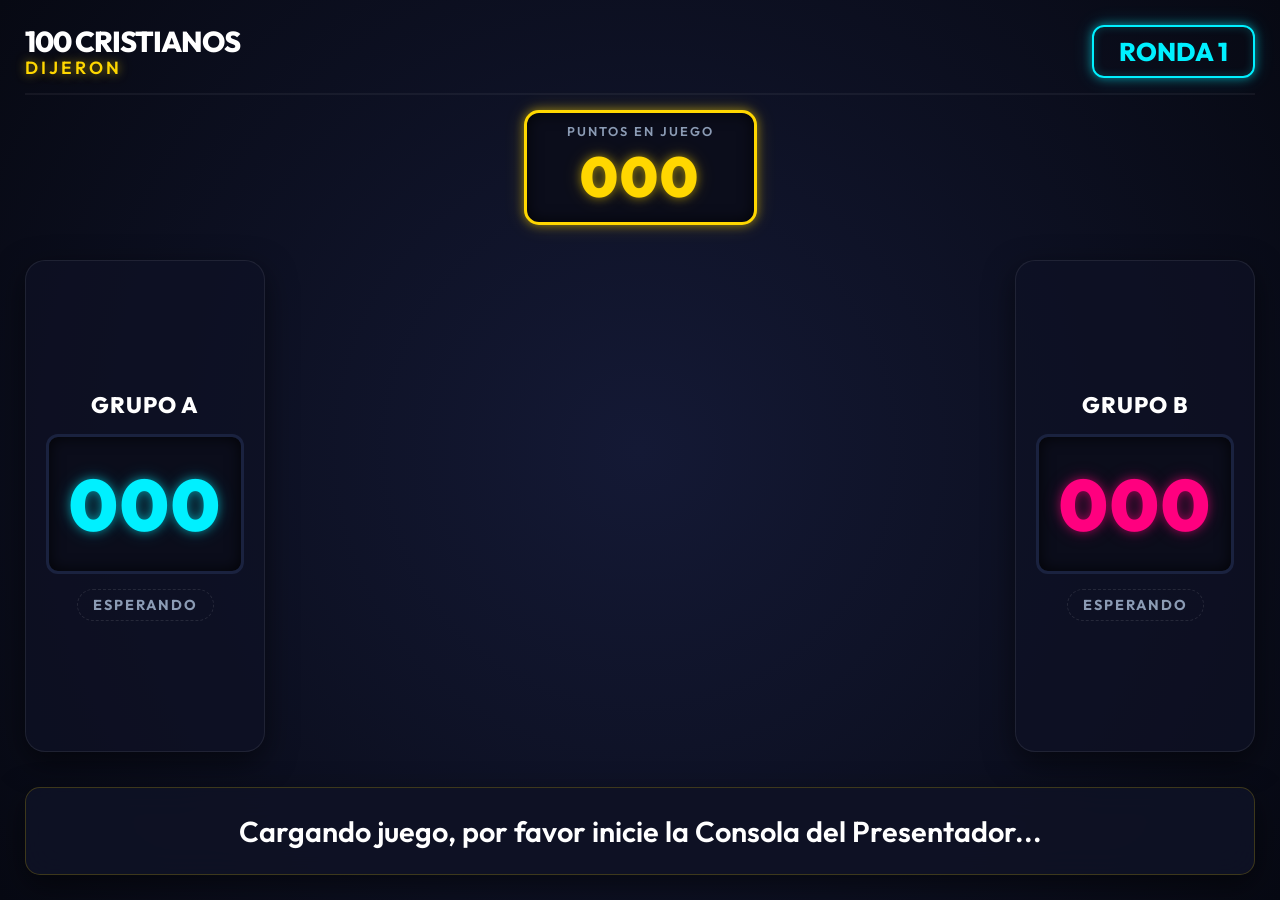
==== board.html @ ff637aef "Initial commit: Juego 100 Cristianos Dijeron con sincronizacion dual y audio Web Audio API" ====
<!DOCTYPE html>
<html lang="es">
<head>
  <meta charset="UTF-8">
  <meta name="viewport" content="width=device-width, initial-scale=1.0">
  <title>Tablero de Juego - 100 Cristianos Dijeron</title>
  <link rel="stylesheet" href="css/variables.css">
  <link rel="stylesheet" href="css/main.css">
  <link rel="stylesheet" href="css/board.css">
</head>
<body>
  <!-- Contenedor Principal del Juego -->
  <div class="board-layout">
    
    <!-- Encabezado / Logo e Información de Ronda -->
    <header class="board-header">
      <div class="logo-area">
        <span class="logo-main">100 Cristianos</span>
        <span class="logo-sub">Dijeron</span>
      </div>
      <div class="round-panel" id="round-indicator">RONDA 1</div>
    </header>

    <!-- Marcador Central Superior (Puntaje de la Ronda) -->
    <div class="score-center-container">
      <div class="score-box round-accumulated">
        <div class="score-label">PUNTOS EN JUEGO</div>
        <div class="score-val" id="accumulated-points">000</div>
      </div>
    </div>

    <!-- Área Principal de Juego (Equipos + Tablero) -->
    <main class="board-main">
      
      <!-- Marcador Equipo A -->
      <section class="team-panel team-a" id="team-a-panel">
        <h2 class="team-name" id="team-a-name">GRUPO A</h2>
        <div class="score-box team-score-box">
          <div class="score-val glowing-points" id="team-a-score">000</div>
        </div>
        <div class="team-indicator" id="team-a-indicator">ESPERANDO</div>
      </section>

      <!-- Tablero de Respuestas (Grid de 3D Cards) -->
      <section class="board-cards-grid" id="board-cards-container">
        <!-- Generado dinámicamente en board.js -->
      </section>

      <!-- Marcador Equipo B -->
      <section class="team-panel team-b" id="team-b-panel">
        <h2 class="team-name" id="team-b-name">GRUPO B</h2>
        <div class="score-box team-score-box">
          <div class="score-val glowing-points" id="team-b-score">000</div>
        </div>
        <div class="team-indicator" id="team-b-indicator">ESPERANDO</div>
      </section>

    </main>

    <!-- Pregunta Gigante en la Parte Inferior -->
    <footer class="board-footer">
      <div class="question-box glass-panel" id="question-text">
        Cargando juego, por favor inicie la Consola del Presentador...
      </div>
    </footer>

  </div>

  <!-- Overlay para los Strikes (Grandes 'X' Rojas) -->
  <div class="strikes-overlay" id="strikes-overlay">
    <div class="strikes-wrapper" id="strikes-wrapper">
      <!-- Ejemplo: <span class="strike-x">X</span> -->
    </div>
  </div>

  <!-- Pantalla Completa Especial para DINERO RÁPIDO (Fast Money) -->
  <div class="fast-money-overlay" id="fast-money-overlay">
    <div class="fast-money-header">
      <h2 class="logo-main" style="font-size: 3rem;">DINERO RÁPIDO</h2>
      <div class="timer-container" id="fast-money-timer">20</div>
    </div>
    
    <div class="fast-money-grid">
      <!-- Columna Jugador 1 -->
      <div class="fast-player-col" id="player-1-col">
        <h3>JUGADOR 1</h3>
        <div class="fast-rows-container" id="player-1-rows">
          <!-- Filas generadas dinámicamente -->
        </div>
        <div class="fast-player-total">
          <span>PUNTOS J1:</span>
          <span class="fast-total-val" id="p1-total">0</span>
        </div>
      </div>
      
      <!-- Columna Jugador 2 -->
      <div class="fast-player-col" id="player-2-col">
        <h3>JUGADOR 2</h3>
        <div class="fast-rows-container" id="player-2-rows">
          <!-- Filas generadas dinámicamente -->
        </div>
        <div class="fast-player-total">
          <span>PUNTOS J2:</span>
          <span class="fast-total-val" id="p2-total">0</span>
        </div>
      </div>
    </div>

    <!-- Puntuación Global Acumulada Dinero Rápido -->
    <div class="fast-money-grand-total">
      <span>TOTAL ACUMULADO:</span>
      <span class="grand-total-val" id="fast-grand-total">0</span>
      <span>/ 200</span>
    </div>
  </div>

  <!-- Importamos la lógica -->
  <script src="js/audio.js"></script>
  <script src="js/board.js"></script>
</body>
</html>
---- css/variables.css ----
/* SISTEMA DE DISEÑO - VARIABLES DE CSS */
@import url('https://fonts.googleapis.com/css2?family=Montserrat:wght@400;600;800&family=Outfit:wght@300;400;600;800;900&display=swap');

:root {
  /* Paleta de Colores de Fondo */
  --bg-deep: #070913;
  --bg-surface: #0f1225;
  --bg-card: #171c35;
  --bg-glass: rgba(15, 18, 37, 0.7);
  --border-glass: rgba(255, 255, 255, 0.08);

  /* Acentos de Neón y Luces */
  --accent-gold: #ffd700;
  --accent-cyan: #00f0ff;
  --accent-magenta: #ff007f;
  --accent-red: #ff3344;
  --accent-green: #39ff14;
  --text-white: #ffffff;
  --text-muted: #8b9bb4;

  /* Sombras y Resplandores (Neon Glows) */
  --glow-cyan: 0 0 10px rgba(0, 240, 255, 0.5), 0 0 20px rgba(0, 240, 255, 0.2);
  --glow-gold: 0 0 10px rgba(255, 215, 0, 0.5), 0 0 20px rgba(255, 215, 0, 0.2);
  --glow-magenta: 0 0 10px rgba(255, 0, 127, 0.5), 0 0 20px rgba(255, 0, 127, 0.2);
  --glow-red: 0 0 10px rgba(255, 51, 68, 0.6), 0 0 25px rgba(255, 51, 68, 0.3);
  --glow-green: 0 0 10px rgba(57, 255, 20, 0.6), 0 0 20px rgba(57, 255, 20, 0.2);
  --shadow-card: 0 10px 30px rgba(0, 0, 0, 0.5);

  /* Fuentes del Sistema */
  --font-display: 'Outfit', sans-serif;
  --font-body: 'Montserrat', sans-serif;

  /* Transiciones Suaves */
  --transition-fast: 0.2s ease;
  --transition-medium: 0.4s cubic-bezier(0.175, 0.885, 0.32, 1.275);
  --transition-slow: 0.6s cubic-bezier(0.4, 0, 0.2, 1);
}

* {
  box-sizing: border-box;
  margin: 0;
  padding: 0;
}

body {
  background-color: var(--bg-deep);
  color: var(--text-white);
  font-family: var(--font-body);
  overflow-x: hidden;
  min-height: 100vh;
}
---- css/main.css ----
/* ESTILOS COMUNES Y COMPONENTES REUTILIZABLES */

body {
  background: radial-gradient(circle at center, #141935 0%, var(--bg-deep) 100%);
  background-attachment: fixed;
  display: flex;
  flex-direction: column;
}

/* Efecto Vidrio (Glassmorphism) */
.glass-panel {
  background: var(--bg-glass);
  backdrop-filter: blur(16px);
  -webkit-backdrop-filter: blur(16px);
  border: 1px solid var(--border-glass);
  border-radius: 20px;
  box-shadow: var(--shadow-card);
}

/* Botón Premium Brillante */
.btn-premium {
  font-family: var(--font-display);
  font-weight: 700;
  font-size: 1.1rem;
  letter-spacing: 1px;
  text-transform: uppercase;
  padding: 12px 30px;
  border-radius: 30px;
  border: none;
  cursor: pointer;
  color: #fff;
  transition: all var(--transition-fast);
  display: inline-flex;
  align-items: center;
  justify-content: center;
  gap: 10px;
  box-shadow: 0 4px 15px rgba(0,0,0,0.3);
  position: relative;
  overflow: hidden;
}

.btn-premium::after {
  content: '';
  position: absolute;
  top: 0;
  left: -50%;
  width: 200%;
  height: 100%;
  background: linear-gradient(to right, transparent, rgba(255,255,255,0.15), transparent);
  transform: skewX(-25deg);
  transition: 0.75s;
  pointer-events: none;
}

.btn-premium:hover::after {
  left: 120%;
}

.btn-cyan {
  background: linear-gradient(135deg, #00b4db, #00f0ff);
  border: 1px solid rgba(0, 240, 255, 0.4);
}
.btn-cyan:hover {
  box-shadow: var(--glow-cyan);
  transform: translateY(-2px);
}

.btn-magenta {
  background: linear-gradient(135deg, #d80073, var(--accent-magenta));
  border: 1px solid rgba(255, 0, 127, 0.4);
}
.btn-magenta:hover {
  box-shadow: var(--glow-magenta);
  transform: translateY(-2px);
}

.btn-gold {
  background: linear-gradient(135deg, #d4af37, var(--accent-gold));
  border: 1px solid rgba(255, 215, 0, 0.4);
  color: #000;
}
.btn-gold:hover {
  box-shadow: var(--glow-gold);
  transform: translateY(-2px);
}

.btn-red {
  background: linear-gradient(135deg, #d32f2f, var(--accent-red));
  border: 1px solid rgba(255, 51, 68, 0.4);
}
.btn-red:hover {
  box-shadow: var(--glow-red);
  transform: translateY(-2px);
}
---- css/board.css ----
/* ESTILOS ESPECÍFICOS PARA EL TABLERO DEL PÚBLICO (BOARD) */

.board-layout {
  display: flex;
  flex-direction: column;
  height: 100vh;
  padding: 25px;
  justify-content: space-between;
  max-width: 1600px;
  margin: 0 auto;
  width: 100%;
}

/* Encabezado */
.board-header {
  display: flex;
  justify-content: space-between;
  align-items: center;
  border-bottom: 2px solid rgba(255,255,255,0.05);
  padding-bottom: 15px;
}

.logo-area {
  display: flex;
  flex-direction: column;
  line-height: 1.1;
}

.logo-main {
  font-family: var(--font-display);
  font-weight: 800;
  font-size: 1.8rem;
  text-transform: uppercase;
  color: #fff;
  letter-spacing: -1px;
}

.logo-sub {
  font-family: var(--font-display);
  font-weight: 600;
  font-size: 1.1rem;
  text-transform: uppercase;
  color: var(--accent-gold);
  letter-spacing: 3px;
  text-shadow: var(--glow-gold);
}

.round-panel {
  font-family: var(--font-display);
  font-weight: 800;
  font-size: 1.6rem;
  color: var(--accent-cyan);
  border: 2px solid var(--accent-cyan);
  padding: 8px 25px;
  border-radius: 12px;
  box-shadow: inset 0 0 10px rgba(0, 240, 255, 0.2), var(--glow-cyan);
  text-transform: uppercase;
}

/* Marcador Acumulado de la Ronda */
.score-center-container {
  display: flex;
  justify-content: center;
  margin: 15px 0;
}

.score-box {
  background: #0b0d1b;
  border: 3px solid #1a223f;
  border-radius: 15px;
  text-align: center;
  box-shadow: inset 0 0 15px rgba(0,0,0,0.8);
  display: flex;
  flex-direction: column;
  justify-content: center;
}

.round-accumulated {
  padding: 10px 40px;
  border-color: var(--accent-gold);
  box-shadow: inset 0 0 15px rgba(0,0,0,0.8), var(--glow-gold);
}

.score-label {
  font-size: 0.8rem;
  font-family: var(--font-display);
  font-weight: 600;
  color: var(--text-muted);
  letter-spacing: 2px;
  margin-bottom: 2px;
}

.score-val {
  font-family: var(--font-display);
  font-weight: 900;
  font-size: 3.5rem;
  letter-spacing: 2px;
  color: var(--accent-gold);
  text-shadow: var(--glow-gold);
}

/* Área Principal */
.board-main {
  display: grid;
  grid-template-columns: 240px 1fr 240px;
  gap: 30px;
  align-items: center;
  flex-grow: 1;
  margin: 20px 0;
}

/* Paneles de Equipos */
.team-panel {
  display: flex;
  flex-direction: column;
  align-items: center;
  gap: 15px;
  background: var(--bg-glass);
  border: 1px solid var(--border-glass);
  border-radius: 20px;
  padding: 30px 20px;
  box-shadow: var(--shadow-card);
  transition: all var(--transition-medium);
  height: 100%;
  justify-content: center;
}

.team-panel.active {
  border-color: var(--accent-cyan);
  box-shadow: 0 0 25px rgba(0, 240, 255, 0.15);
}

.team-panel.team-b.active {
  border-color: var(--accent-magenta);
  box-shadow: 0 0 25px rgba(255, 0, 127, 0.15);
}

.team-name {
  font-family: var(--font-display);
  font-weight: 800;
  font-size: 1.4rem;
  text-align: center;
  text-transform: uppercase;
  color: #fff;
  letter-spacing: 1px;
}

.team-score-box {
  width: 100%;
  height: 140px;
  border-radius: 12px;
}

.glowing-points {
  font-size: 4.5rem;
}

.team-a .glowing-points {
  color: var(--accent-cyan);
  text-shadow: var(--glow-cyan);
}

.team-b .glowing-points {
  color: var(--accent-magenta);
  text-shadow: var(--glow-magenta);
}

.team-indicator {
  font-family: var(--font-display);
  font-weight: 700;
  font-size: 0.9rem;
  letter-spacing: 2px;
  color: var(--text-muted);
  text-transform: uppercase;
  padding: 6px 15px;
  border-radius: 20px;
  border: 1px dashed rgba(255,255,255,0.1);
  transition: all var(--transition-fast);
}

.team-panel.active .team-indicator {
  color: #fff;
  border-style: solid;
}

.team-panel.team-a.active .team-indicator {
  background: rgba(0, 240, 255, 0.2);
  border-color: var(--accent-cyan);
  box-shadow: var(--glow-cyan);
}

.team-panel.team-b.active .team-indicator {
  background: rgba(255, 0, 127, 0.2);
  border-color: var(--accent-magenta);
  box-shadow: var(--glow-magenta);
}

/* Grid del Tablero de Cartas */
.board-cards-grid {
  display: grid;
  grid-template-columns: 1fr 1fr;
  grid-template-rows: repeat(4, 1fr);
  gap: 20px;
  height: 100%;
}

/* Contenedor 3D de la Tarjeta */
.card-container {
  perspective: 1000px;
  cursor: pointer;
  height: 100%;
  min-height: 70px;
}

.card-inner {
  position: relative;
  width: 100%;
  height: 100%;
  text-align: center;
  transition: transform var(--transition-slow);
  transform-style: preserve-3d;
}

.card-container.revealed .card-inner {
  transform: rotateY(180deg);
}

/* Caras Frontal y Trasera de la Tarjeta */
.card-front, .card-back {
  position: absolute;
  width: 100%;
  height: 100%;
  backface-visibility: hidden;
  -webkit-backface-visibility: hidden;
  border-radius: 12px;
  display: flex;
  align-items: center;
  padding: 0 25px;
  box-shadow: 0 5px 15px rgba(0,0,0,0.3);
}

/* Cara Frontal (Oculta) */
.card-front {
  background: linear-gradient(135deg, #10142b 0%, #1c234b 100%);
  border: 2px solid #28336a;
  justify-content: center;
}

.card-front::after {
  content: '';
  position: absolute;
  top: 5%;
  left: 3%;
  width: 94%;
  height: 90%;
  border: 1px dashed rgba(255, 255, 255, 0.05);
  border-radius: 8px;
  pointer-events: none;
}

.card-index {
  font-family: var(--font-display);
  font-weight: 800;
  font-size: 2.2rem;
  color: var(--accent-cyan);
  width: 50px;
  height: 50px;
  border-radius: 50%;
  background: rgba(0, 240, 255, 0.1);
  border: 2px solid var(--accent-cyan);
  display: flex;
  align-items: center;
  justify-content: center;
  box-shadow: var(--glow-cyan);
  text-shadow: var(--glow-cyan);
}

/* Cara Trasera (Revelada) */
.card-back {
  background: linear-gradient(135deg, #192244 0%, #0a0d1d 100%);
  border: 2px solid var(--accent-gold);
  transform: rotateY(180deg);
  justify-content: space-between;
}

.card-text {
  font-family: var(--font-display);
  font-weight: 600;
  font-size: 1.4rem;
  text-transform: uppercase;
  color: #fff;
  text-align: left;
  white-space: nowrap;
  overflow: hidden;
  text-overflow: ellipsis;
  padding-right: 15px;
}

.card-points {
  font-family: var(--font-display);
  font-weight: 800;
  font-size: 1.8rem;
  color: #000;
  background: var(--accent-gold);
  width: 55px;
  height: 55px;
  border-radius: 8px;
  display: flex;
  align-items: center;
  justify-content: center;
  box-shadow: var(--glow-gold);
}

/* Pregunta Gigante Inferior */
.board-footer {
  margin-top: 15px;
}

.question-box {
  padding: 25px;
  font-family: var(--font-display);
  font-weight: 600;
  font-size: 1.8rem;
  text-align: center;
  border-radius: 15px;
  border-color: rgba(255, 215, 0, 0.2);
  color: #fff;
  background: rgba(15, 18, 37, 0.9);
}

/* OVERLAY DE STRIKES (GRANDES 'X' ROJAS) */
.strikes-overlay {
  position: fixed;
  top: 0;
  left: 0;
  width: 100vw;
  height: 100vh;
  background: rgba(11, 4, 4, 0.95);
  display: flex;
  align-items: center;
  justify-content: center;
  z-index: 100;
  opacity: 0;
  pointer-events: none;
  transition: opacity 0.15s ease;
}

.strikes-overlay.active {
  opacity: 1;
  pointer-events: auto;
  animation: screen-shake 0.5s ease-in-out;
}

.strikes-wrapper {
  display: flex;
  gap: 40px;
  align-items: center;
  justify-content: center;
}

.strike-x {
  font-family: var(--font-display);
  font-weight: 900;
  font-size: 18rem;
  color: var(--accent-red);
  text-shadow: 0 0 30px #ff3344, 0 0 60px #ff3344;
  transform: scale(0.5);
  opacity: 0;
  transition: all 0.3s cubic-bezier(0.175, 0.885, 0.32, 1.5);
}

.strikes-overlay.active .strike-x {
  transform: scale(1);
  opacity: 1;
}

/* OVERLAY DINERO RÁPIDO */
.fast-money-overlay {
  position: fixed;
  top: 0;
  left: 0;
  width: 100vw;
  height: 100vh;
  background: radial-gradient(circle at center, #17163c 0%, #05050f 100%);
  z-index: 90;
  display: none; /* Se activa dinámicamente */
  flex-direction: column;
  padding: 40px;
  justify-content: space-between;
}

.fast-money-overlay.active {
  display: flex;
}

.fast-money-header {
  display: flex;
  justify-content: space-between;
  align-items: center;
  border-bottom: 2px solid rgba(255,255,255,0.08);
  padding-bottom: 20px;
}

.timer-container {
  font-family: var(--font-display);
  font-weight: 900;
  font-size: 3.5rem;
  color: var(--accent-red);
  border: 3px solid var(--accent-red);
  width: 90px;
  height: 90px;
  display: flex;
  align-items: center;
  justify-content: center;
  border-radius: 50%;
  box-shadow: var(--glow-red);
  background: rgba(255, 51, 68, 0.1);
  animation: blink-timer 1s infinite alternate;
}

.fast-money-grid {
  display: grid;
  grid-template-columns: 1fr 1fr;
  gap: 50px;
  flex-grow: 1;
  margin: 30px 0;
}

.fast-player-col {
  background: rgba(255,255,255,0.01);
  border: 1px solid rgba(255,255,255,0.05);
  border-radius: 20px;
  padding: 25px;
  display: flex;
  flex-direction: column;
  justify-content: space-between;
}

.fast-player-col h3 {
  font-family: var(--font-display);
  font-weight: 800;
  font-size: 1.6rem;
  text-align: center;
  color: var(--accent-cyan);
  margin-bottom: 20px;
  letter-spacing: 2px;
}

.fast-rows-container {
  display: flex;
  flex-direction: column;
  gap: 12px;
}

.fast-row {
  display: grid;
  grid-template-columns: 1fr 80px;
  gap: 15px;
  height: 55px;
}

.fast-ans-box, .fast-pts-box {
  background: #0c0e1e;
  border: 2px solid #1f274a;
  border-radius: 8px;
  display: flex;
  align-items: center;
  padding: 0 15px;
  font-family: var(--font-display);
  text-transform: uppercase;
}

.fast-ans-box {
  font-weight: 600;
  font-size: 1.1rem;
  color: #fff;
}

.fast-pts-box {
  justify-content: center;
  font-weight: 800;
  font-size: 1.4rem;
  color: var(--accent-gold);
  border-color: rgba(255, 215, 0, 0.15);
}

.fast-pts-box.revealed {
  background: var(--accent-gold);
  color: #000;
  border-color: var(--accent-gold);
  box-shadow: var(--glow-gold);
}

.fast-player-total {
  display: flex;
  justify-content: space-between;
  align-items: center;
  border-top: 1px dashed rgba(255,255,255,0.1);
  padding-top: 15px;
  font-family: var(--font-display);
  font-weight: 700;
  font-size: 1.2rem;
  color: var(--text-muted);
}

.fast-total-val {
  font-size: 2rem;
  color: var(--accent-cyan);
  text-shadow: var(--glow-cyan);
}

.fast-money-grand-total {
  background: rgba(0,0,0,0.4);
  border: 3px double var(--accent-gold);
  border-radius: 15px;
  padding: 20px;
  display: flex;
  justify-content: center;
  align-items: center;
  gap: 20px;
  font-family: var(--font-display);
  font-weight: 800;
  font-size: 1.8rem;
  letter-spacing: 1px;
}

.grand-total-val {
  font-size: 3rem;
  color: var(--accent-green);
  text-shadow: var(--glow-green);
  animation: pulse-green 1.5s infinite alternate;
}

/* ANIMACIONES */
@keyframes screen-shake {
  0%, 100% { transform: translate(0, 0); }
  10% { transform: translate(-10px, -5px) rotate(-1deg); }
  30% { transform: translate(12px, 8px) rotate(1deg); }
  50% { transform: translate(-10px, 10px) rotate(-1deg); }
  70% { transform: translate(8px, -8px) rotate(1deg); }
  90% { transform: translate(-5px, 5px) rotate(0deg); }
}

@keyframes blink-timer {
  0% { border-color: var(--accent-red); box-shadow: var(--glow-red); }
  100% { border-color: rgba(255, 51, 68, 0.3); box-shadow: none; }
}

@keyframes pulse-green {
  0% { transform: scale(1); text-shadow: 0 0 10px var(--accent-green); }
  100% { transform: scale(1.05); text-shadow: 0 0 25px var(--accent-green), 0 0 50px var(--accent-green); }
}
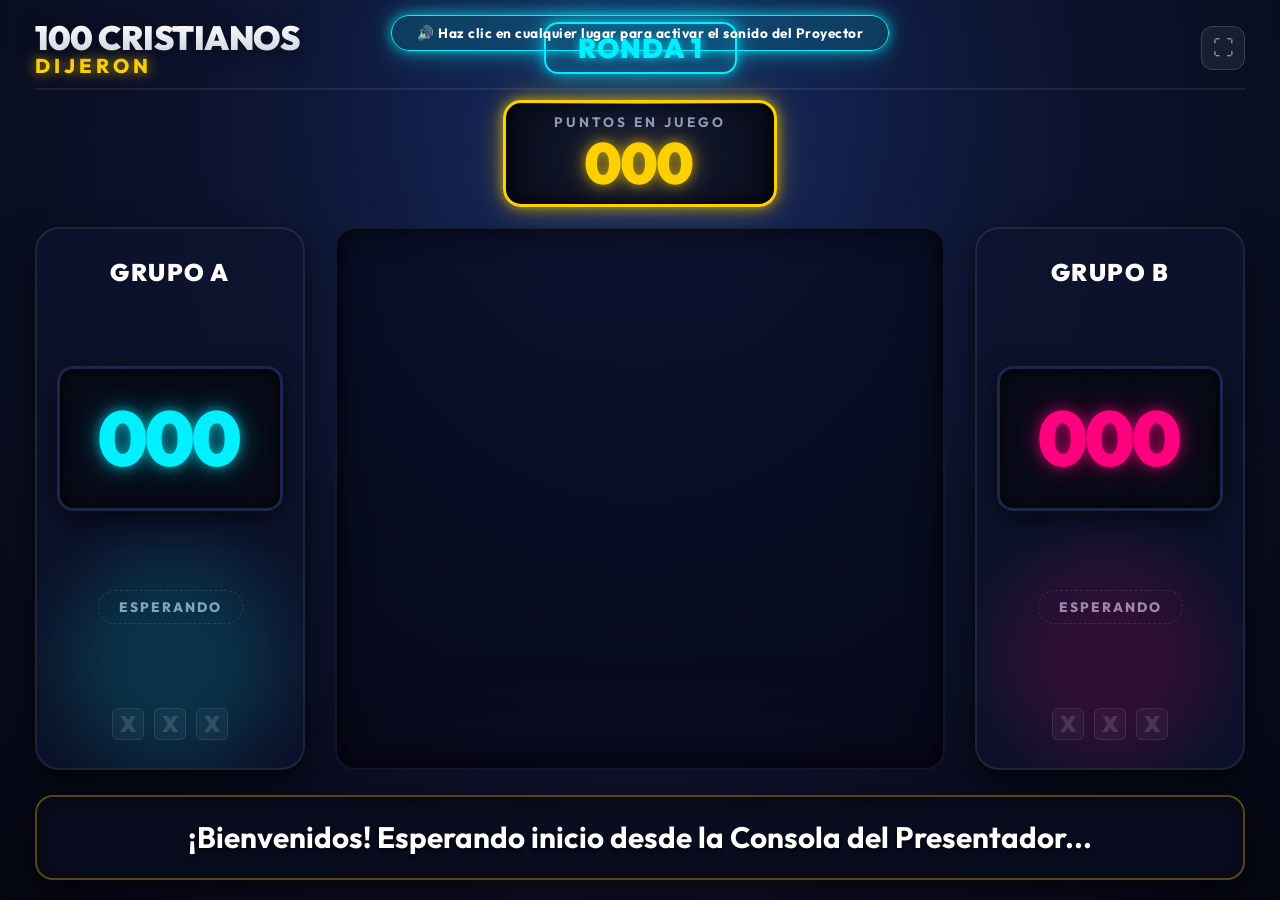
==== commit f739178c: "feat: optimizaciones visuales de estudio TV, atajos de teclado, confeti y mejoras de audio" ====
--- a/board.html
+++ b/board.html
@@ -3,12 +3,20 @@
 <head>
   <meta charset="UTF-8">
   <meta name="viewport" content="width=device-width, initial-scale=1.0">
-  <title>Tablero de Juego - 100 Cristianos Dijeron</title>
+  <title>Tablero de Proyección - 100 Cristianos Dijeron 🎙️</title>
   <link rel="stylesheet" href="css/variables.css">
   <link rel="stylesheet" href="css/main.css">
   <link rel="stylesheet" href="css/board.css">
 </head>
 <body>
+  <!-- Canvas para Confeti de Celebración -->
+  <canvas id="confetti-canvas"></canvas>
+
+  <!-- Banner Flotante de Desbloqueo de Audio (si aún no se ha interactuado) -->
+  <div class="audio-banner" id="audio-unlock-banner" onclick="unlockAudio()">
+    <span>🔊 Haz clic en cualquier lugar para activar el sonido del Proyector</span>
+  </div>
+
   <!-- Contenedor Principal del Juego -->
   <div class="board-layout">
     
@@ -18,7 +26,14 @@
         <span class="logo-main">100 Cristianos</span>
         <span class="logo-sub">Dijeron</span>
       </div>
-      <div class="round-panel" id="round-indicator">RONDA 1</div>
+
+      <div class="header-center-info">
+        <div class="round-panel" id="round-indicator">RONDA 1</div>
+      </div>
+
+      <div class="header-actions">
+        <button class="btn-icon-fullscreen" onclick="toggleFullScreen()" title="Pantalla Completa (F11)">⛶</button>
+      </div>
     </header>
 
     <!-- Marcador Central Superior (Puntaje de la Ronda) -->
@@ -32,27 +47,43 @@
     <!-- Área Principal de Juego (Equipos + Tablero) -->
     <main class="board-main">
       
-      <!-- Marcador Equipo A -->
+      <!-- Marcador y Podio Equipo A -->
       <section class="team-panel team-a" id="team-a-panel">
+        <div class="podium-glow"></div>
         <h2 class="team-name" id="team-a-name">GRUPO A</h2>
         <div class="score-box team-score-box">
           <div class="score-val glowing-points" id="team-a-score">000</div>
         </div>
         <div class="team-indicator" id="team-a-indicator">ESPERANDO</div>
+        
+        <!-- Indicadores de Strikes en Podio -->
+        <div class="podium-strikes" id="team-a-strikes">
+          <span class="podium-x" id="team-a-x1">X</span>
+          <span class="podium-x" id="team-a-x2">X</span>
+          <span class="podium-x" id="team-a-x3">X</span>
+        </div>
       </section>
 
-      <!-- Tablero de Respuestas (Grid de 3D Cards) -->
+      <!-- Tablero Central de Respuestas (Persianas 3D) -->
       <section class="board-cards-grid" id="board-cards-container">
         <!-- Generado dinámicamente en board.js -->
       </section>
 
-      <!-- Marcador Equipo B -->
+      <!-- Marcador y Podio Equipo B -->
       <section class="team-panel team-b" id="team-b-panel">
+        <div class="podium-glow"></div>
         <h2 class="team-name" id="team-b-name">GRUPO B</h2>
         <div class="score-box team-score-box">
           <div class="score-val glowing-points" id="team-b-score">000</div>
         </div>
         <div class="team-indicator" id="team-b-indicator">ESPERANDO</div>
+
+        <!-- Indicadores de Strikes en Podio -->
+        <div class="podium-strikes" id="team-b-strikes">
+          <span class="podium-x" id="team-b-x1">X</span>
+          <span class="podium-x" id="team-b-x2">X</span>
+          <span class="podium-x" id="team-b-x3">X</span>
+        </div>
       </section>
 
     </main>
@@ -60,61 +91,86 @@
     <!-- Pregunta Gigante en la Parte Inferior -->
     <footer class="board-footer">
       <div class="question-box glass-panel" id="question-text">
-        Cargando juego, por favor inicie la Consola del Presentador...
+        ¡Bienvenidos! Esperando inicio desde la Consola del Presentador...
       </div>
     </footer>
 
   </div>
 
-  <!-- Overlay para los Strikes (Grandes 'X' Rojas) -->
+  <!-- Overlay para los Strikes (Grandes 'X' Rojas Impactantes) -->
   <div class="strikes-overlay" id="strikes-overlay">
+    <div class="strike-flash"></div>
     <div class="strikes-wrapper" id="strikes-wrapper">
-      <!-- Ejemplo: <span class="strike-x">X</span> -->
+      <!-- Generado dinámicamente con animación elástica -->
     </div>
   </div>
 
   <!-- Pantalla Completa Especial para DINERO RÁPIDO (Fast Money) -->
   <div class="fast-money-overlay" id="fast-money-overlay">
     <div class="fast-money-header">
-      <h2 class="logo-main" style="font-size: 3rem;">DINERO RÁPIDO</h2>
-      <div class="timer-container" id="fast-money-timer">20</div>
+      <div class="fast-logo-badge">
+        <span class="logo-main" style="font-size: 2.4rem;">DINERO RÁPIDO</span>
+        <span class="fast-sub-title">RONDA FINAL DECISIVA</span>
+      </div>
+
+      <!-- Cronómetro con Indicador Circular -->
+      <div class="timer-display-wrapper">
+        <div class="timer-container" id="fast-money-timer">20</div>
+      </div>
     </div>
     
     <div class="fast-money-grid">
       <!-- Columna Jugador 1 -->
-      <div class="fast-player-col" id="player-1-col">
-        <h3>JUGADOR 1</h3>
+      <div class="fast-player-col player-1-theme" id="player-1-col">
+        <div class="player-col-header">
+          <span class="player-badge">PRIMER TURNO</span>
+          <h3>JUGADOR 1</h3>
+        </div>
         <div class="fast-rows-container" id="player-1-rows">
           <!-- Filas generadas dinámicamente -->
         </div>
         <div class="fast-player-total">
-          <span>PUNTOS J1:</span>
+          <span>TOTAL JUGADOR 1:</span>
           <span class="fast-total-val" id="p1-total">0</span>
         </div>
       </div>
       
       <!-- Columna Jugador 2 -->
-      <div class="fast-player-col" id="player-2-col">
-        <h3>JUGADOR 2</h3>
+      <div class="fast-player-col player-2-theme" id="player-2-col">
+        <div class="player-col-header">
+          <span class="player-badge">SEGUNDO TURNO</span>
+          <h3>JUGADOR 2</h3>
+        </div>
         <div class="fast-rows-container" id="player-2-rows">
           <!-- Filas generadas dinámicamente -->
         </div>
         <div class="fast-player-total">
-          <span>PUNTOS J2:</span>
+          <span>TOTAL JUGADOR 2:</span>
           <span class="fast-total-val" id="p2-total">0</span>
         </div>
       </div>
     </div>
 
-    <!-- Puntuación Global Acumulada Dinero Rápido -->
-    <div class="fast-money-grand-total">
-      <span>TOTAL ACUMULADO:</span>
-      <span class="grand-total-val" id="fast-grand-total">0</span>
-      <span>/ 200</span>
+    <!-- Puntuación Global Acumulada con Barra de Meta hacia 200 Puntos -->
+    <div class="fast-money-footer-panel">
+      <div class="fast-progress-wrapper">
+        <div class="fast-progress-labels">
+          <span>PUNTOS TOTALES ACUMULADOS</span>
+          <span class="fast-goal-label">META: 200 PUNTOS</span>
+        </div>
+        <div class="fast-progress-track">
+          <div class="fast-progress-bar" id="fast-progress-bar" style="width: 0%;"></div>
+        </div>
+      </div>
+
+      <div class="fast-money-grand-total">
+        <span class="grand-total-val" id="fast-grand-total">0</span>
+        <span class="grand-total-max">/ 200</span>
+      </div>
     </div>
   </div>
 
-  <!-- Importamos la lógica -->
+  <!-- Importamos la biblioteca de sonido y la lógica del tablero -->
   <script src="js/audio.js"></script>
   <script src="js/board.js"></script>
 </body>
--- a/css/variables.css
+++ b/css/variables.css
@@ -1,39 +1,67 @@
 /* SISTEMA DE DISEÑO - VARIABLES DE CSS */
-@import url('https://fonts.googleapis.com/css2?family=Montserrat:wght@400;600;800&family=Outfit:wght@300;400;600;800;900&display=swap');
+@import url('https://fonts.googleapis.com/css2?family=Montserrat:wght@400;500;600;700;800&family=Outfit:wght@300;400;500;600;700;800;900&display=swap');
 
 :root {
-  /* Paleta de Colores de Fondo */
-  --bg-deep: #070913;
-  --bg-surface: #0f1225;
-  --bg-card: #171c35;
-  --bg-glass: rgba(15, 18, 37, 0.7);
-  --border-glass: rgba(255, 255, 255, 0.08);
+  /* Paleta de Colores de Escenario de TV */
+  --bg-deep: #050711;
+  --bg-stage: #090d20;
+  --bg-surface: #0e142e;
+  --bg-card: #141b3c;
+  --bg-card-hover: #1b244e;
+  --bg-glass: rgba(14, 20, 46, 0.78);
+  --bg-glass-heavy: rgba(8, 12, 30, 0.92);
+  --border-glass: rgba(255, 255, 255, 0.1);
+  --border-glow: rgba(0, 240, 255, 0.25);
 
-  /* Acentos de Neón y Luces */
-  --accent-gold: #ffd700;
+  /* Acentos de Neón y Luces de Show */
+  --accent-gold: #ffd000;
+  --accent-gold-light: #fff066;
+  --accent-gold-dark: #b38f00;
   --accent-cyan: #00f0ff;
+  --accent-cyan-light: #70f7ff;
+  --accent-cyan-dark: #0099aa;
   --accent-magenta: #ff007f;
-  --accent-red: #ff3344;
-  --accent-green: #39ff14;
+  --accent-magenta-light: #ff66b3;
+  --accent-red: #ff2a4b;
+  --accent-red-glow: #ff4767;
+  --accent-green: #25f458;
+  --accent-blue: #1e6fff;
+
   --text-white: #ffffff;
-  --text-muted: #8b9bb4;
+  --text-bright: #e8ecf8;
+  --text-muted: #8e9bb5;
+  --text-dim: #5c6882;
 
-  /* Sombras y Resplandores (Neon Glows) */
-  --glow-cyan: 0 0 10px rgba(0, 240, 255, 0.5), 0 0 20px rgba(0, 240, 255, 0.2);
-  --glow-gold: 0 0 10px rgba(255, 215, 0, 0.5), 0 0 20px rgba(255, 215, 0, 0.2);
-  --glow-magenta: 0 0 10px rgba(255, 0, 127, 0.5), 0 0 20px rgba(255, 0, 127, 0.2);
-  --glow-red: 0 0 10px rgba(255, 51, 68, 0.6), 0 0 25px rgba(255, 51, 68, 0.3);
-  --glow-green: 0 0 10px rgba(57, 255, 20, 0.6), 0 0 20px rgba(57, 255, 20, 0.2);
-  --shadow-card: 0 10px 30px rgba(0, 0, 0, 0.5);
+  /* Resplandores Neón de Escenario (Studio Glows) */
+  --glow-cyan: 0 0 12px rgba(0, 240, 255, 0.6), 0 0 25px rgba(0, 240, 255, 0.3), 0 0 45px rgba(0, 240, 255, 0.15);
+  --glow-gold: 0 0 12px rgba(255, 208, 0, 0.6), 0 0 25px rgba(255, 208, 0, 0.3), 0 0 45px rgba(255, 208, 0, 0.15);
+  --glow-magenta: 0 0 12px rgba(255, 0, 127, 0.6), 0 0 25px rgba(255, 0, 127, 0.3), 0 0 45px rgba(255, 0, 127, 0.15);
+  --glow-red: 0 0 15px rgba(255, 42, 75, 0.7), 0 0 35px rgba(255, 42, 75, 0.4), 0 0 60px rgba(255, 42, 75, 0.2);
+  --glow-green: 0 0 12px rgba(37, 244, 88, 0.6), 0 0 25px rgba(37, 244, 88, 0.3);
+  --glow-stage: 0 0 80px rgba(0, 110, 255, 0.12);
+
+  /* Sombras y Profundidad */
+  --shadow-card: 0 14px 35px rgba(0, 0, 0, 0.55), 0 2px 6px rgba(0, 0, 0, 0.3);
+  --shadow-bezel: inset 0 2px 3px rgba(255, 255, 255, 0.25), inset 0 -3px 5px rgba(0, 0, 0, 0.7);
+  --shadow-bezel-gold: inset 0 2px 4px rgba(255, 255, 255, 0.6), inset 0 -3px 6px rgba(100, 70, 0, 0.8);
+  --shadow-inset-led: inset 0 0 18px rgba(0, 0, 0, 0.9);
+
+  /* Gradientes de Escena */
+  --grad-gold: linear-gradient(135deg, #fff380 0%, #ffd000 50%, #c99300 100%);
+  --grad-gold-metallic: linear-gradient(180deg, #ffe279 0%, #e5a700 45%, #946c00 50%, #fbd550 100%);
+  --grad-blue-card: linear-gradient(180deg, #18224b 0%, #0d132d 100%);
+  --grad-blue-back: linear-gradient(180deg, #122452 0%, #081029 100%);
+  --grad-stage: radial-gradient(ellipse at 50% 15%, #18265a 0%, #0c122c 50%, #050711 100%);
 
   /* Fuentes del Sistema */
   --font-display: 'Outfit', sans-serif;
   --font-body: 'Montserrat', sans-serif;
 
-  /* Transiciones Suaves */
-  --transition-fast: 0.2s ease;
-  --transition-medium: 0.4s cubic-bezier(0.175, 0.885, 0.32, 1.275);
-  --transition-slow: 0.6s cubic-bezier(0.4, 0, 0.2, 1);
+  /* Transiciones y Curvas Elásticas de TV Show */
+  --transition-fast: 0.18s cubic-bezier(0.4, 0, 0.2, 1);
+  --transition-medium: 0.35s cubic-bezier(0.2, 0.8, 0.25, 1);
+  --transition-bounce: 0.55s cubic-bezier(0.175, 0.885, 0.32, 1.275);
+  --transition-slow: 0.7s cubic-bezier(0.4, 0, 0.2, 1);
 }
 
 * {
@@ -48,4 +76,22 @@
   font-family: var(--font-body);
   overflow-x: hidden;
   min-height: 100vh;
+  -webkit-font-smoothing: antialiased;
+  -moz-osx-font-smoothing: grayscale;
 }
+
+/* Scrollbar estilizada */
+::-webkit-scrollbar {
+  width: 8px;
+  height: 8px;
+}
+::-webkit-scrollbar-track {
+  background: rgba(5, 7, 17, 0.8);
+}
+::-webkit-scrollbar-thumb {
+  background: rgba(0, 240, 255, 0.2);
+  border-radius: 4px;
+}
+::-webkit-scrollbar-thumb:hover {
+  background: rgba(0, 240, 255, 0.4);
+}
--- a/css/main.css
+++ b/css/main.css
@@ -1,30 +1,83 @@
-/* ESTILOS COMUNES Y COMPONENTES REUTILIZABLES */
-
+/* ESTILOS COMUNES Y COMPONENTES REUTILIZABLES - ESCENARIO DE TV */
 body {
-  background: radial-gradient(circle at center, #141935 0%, var(--bg-deep) 100%);
+  background: var(--grad-stage);
   background-attachment: fixed;
   display: flex;
   flex-direction: column;
-}
-
-/* Efecto Vidrio (Glassmorphism) */
+  position: relative;
+  min-height: 100vh;
+}
+
+/* Efecto de Focos de Escenario en el Fondo (Spotlights) */
+body::before {
+  content: '';
+  position: fixed;
+  top: -20vh;
+  left: 20%;
+  width: 60vw;
+  height: 60vh;
+  background: radial-gradient(circle, rgba(0, 150, 255, 0.08) 0%, transparent 70%);
+  pointer-events: none;
+  z-index: 0;
+  filter: blur(50px);
+}
+
+body::after {
+  content: '';
+  position: fixed;
+  bottom: -10vh;
+  left: 0;
+  width: 100vw;
+  height: 40vh;
+  background: radial-gradient(ellipse at bottom, rgba(255, 0, 127, 0.05) 0%, transparent 70%);
+  pointer-events: none;
+  z-index: 0;
+}
+
+/* Efecto Vidrio Premium (Glassmorphism de TV) */
 .glass-panel {
   background: var(--bg-glass);
-  backdrop-filter: blur(16px);
-  -webkit-backdrop-filter: blur(16px);
+  backdrop-filter: blur(20px);
+  -webkit-backdrop-filter: blur(20px);
   border: 1px solid var(--border-glass);
   border-radius: 20px;
   box-shadow: var(--shadow-card);
-}
-
-/* Botón Premium Brillante */
+  position: relative;
+}
+
+.glass-panel-heavy {
+  background: var(--bg-glass-heavy);
+  backdrop-filter: blur(24px);
+  -webkit-backdrop-filter: blur(24px);
+  border: 1px solid rgba(255, 255, 255, 0.12);
+  border-radius: 20px;
+  box-shadow: var(--shadow-card);
+}
+
+/* Marco Luminoso Neón (Marquee Border) */
+.neon-border-gold {
+  border: 2px solid var(--accent-gold);
+  box-shadow: var(--glow-gold);
+}
+
+.neon-border-cyan {
+  border: 2px solid var(--accent-cyan);
+  box-shadow: var(--glow-cyan);
+}
+
+.neon-border-magenta {
+  border: 2px solid var(--accent-magenta);
+  box-shadow: var(--glow-magenta);
+}
+
+/* Botón Premium Brillante de Escenario */
 .btn-premium {
   font-family: var(--font-display);
-  font-weight: 700;
-  font-size: 1.1rem;
+  font-weight: 800;
+  font-size: 1rem;
   letter-spacing: 1px;
   text-transform: uppercase;
-  padding: 12px 30px;
+  padding: 12px 28px;
   border-radius: 30px;
   border: none;
   cursor: pointer;
@@ -34,40 +87,49 @@
   align-items: center;
   justify-content: center;
   gap: 10px;
-  box-shadow: 0 4px 15px rgba(0,0,0,0.3);
+  box-shadow: 0 5px 18px rgba(0, 0, 0, 0.4);
   position: relative;
   overflow: hidden;
+  user-select: none;
 }
 
 .btn-premium::after {
   content: '';
   position: absolute;
   top: 0;
-  left: -50%;
+  left: -100%;
   width: 200%;
   height: 100%;
-  background: linear-gradient(to right, transparent, rgba(255,255,255,0.15), transparent);
+  background: linear-gradient(90deg, transparent, rgba(255, 255, 255, 0.25), transparent);
   transform: skewX(-25deg);
-  transition: 0.75s;
+  transition: 0.6s ease;
   pointer-events: none;
 }
 
 .btn-premium:hover::after {
-  left: 120%;
+  left: 100%;
+}
+
+.btn-premium:active {
+  transform: scale(0.97);
 }
 
 .btn-cyan {
-  background: linear-gradient(135deg, #00b4db, #00f0ff);
-  border: 1px solid rgba(0, 240, 255, 0.4);
+  background: linear-gradient(135deg, #0096bb 0%, #00f0ff 100%);
+  border: 1px solid rgba(0, 240, 255, 0.6);
+  color: #031526;
+  text-shadow: 0 1px 2px rgba(255, 255, 255, 0.4);
 }
 .btn-cyan:hover {
   box-shadow: var(--glow-cyan);
   transform: translateY(-2px);
+  color: #000;
 }
 
 .btn-magenta {
-  background: linear-gradient(135deg, #d80073, var(--accent-magenta));
-  border: 1px solid rgba(255, 0, 127, 0.4);
+  background: linear-gradient(135deg, #bd0060 0%, var(--accent-magenta) 100%);
+  border: 1px solid rgba(255, 0, 127, 0.6);
+  color: #fff;
 }
 .btn-magenta:hover {
   box-shadow: var(--glow-magenta);
@@ -75,9 +137,11 @@
 }
 
 .btn-gold {
-  background: linear-gradient(135deg, #d4af37, var(--accent-gold));
-  border: 1px solid rgba(255, 215, 0, 0.4);
-  color: #000;
+  background: var(--grad-gold-metallic);
+  border: 1px solid rgba(255, 220, 100, 0.8);
+  color: #1a1200;
+  font-weight: 900;
+  text-shadow: 0 1px 1px rgba(255, 255, 255, 0.6);
 }
 .btn-gold:hover {
   box-shadow: var(--glow-gold);
@@ -85,12 +149,63 @@
 }
 
 .btn-red {
-  background: linear-gradient(135deg, #d32f2f, var(--accent-red));
-  border: 1px solid rgba(255, 51, 68, 0.4);
+  background: linear-gradient(135deg, #b3162d 0%, var(--accent-red) 100%);
+  border: 1px solid rgba(255, 42, 75, 0.6);
+  color: #fff;
 }
 .btn-red:hover {
   box-shadow: var(--glow-red);
   transform: translateY(-2px);
 }
 
-
+.btn-green {
+  background: linear-gradient(135deg, #139c35 0%, var(--accent-green) 100%);
+  border: 1px solid rgba(37, 244, 88, 0.6);
+  color: #03240d;
+}
+.btn-green:hover {
+  box-shadow: var(--glow-green);
+  transform: translateY(-2px);
+}
+
+/* Badge de Estado */
+.status-pill {
+  display: inline-flex;
+  align-items: center;
+  gap: 8px;
+  font-family: var(--font-display);
+  font-weight: 700;
+  font-size: 0.8rem;
+  padding: 6px 14px;
+  border-radius: 20px;
+  text-transform: uppercase;
+  letter-spacing: 0.5px;
+}
+
+/* Tooltip / Hotkey Tag */
+.hotkey-badge {
+  display: inline-block;
+  background: rgba(255, 255, 255, 0.12);
+  border: 1px solid rgba(255, 255, 255, 0.25);
+  border-radius: 4px;
+  padding: 1px 6px;
+  font-family: var(--font-display);
+  font-size: 0.72rem;
+  font-weight: 800;
+  color: #ffd000;
+  margin-left: 6px;
+  box-shadow: 0 2px 4px rgba(0, 0, 0, 0.4);
+}
+
+/* Canvas Confeti */
+#confetti-canvas {
+  position: fixed;
+  top: 0;
+  left: 0;
+  width: 100vw;
+  height: 100vh;
+  pointer-events: none;
+  z-index: 999;
+}
+
+
--- a/css/board.css
+++ b/css/board.css
@@ -1,158 +1,286 @@
-/* ESTILOS ESPECÍFICOS PARA EL TABLERO DEL PÚBLICO (BOARD) */
+/* ESTILOS DEL TABLERO DE PROYECCIÓN (BOARD) - ESTÉTICA TELEVISIVA SHOW */
 
 .board-layout {
   display: flex;
   flex-direction: column;
   height: 100vh;
-  padding: 25px;
+  padding: 20px 35px;
   justify-content: space-between;
-  max-width: 1600px;
+  max-width: 1750px;
   margin: 0 auto;
   width: 100%;
-}
-
-/* Encabezado */
+  position: relative;
+  z-index: 2;
+}
+
+/* Banner de Audio */
+.audio-banner {
+  position: fixed;
+  top: 15px;
+  left: 50%;
+  transform: translateX(-50%);
+  background: rgba(0, 240, 255, 0.15);
+  border: 1px solid var(--accent-cyan);
+  color: #fff;
+  padding: 8px 25px;
+  border-radius: 30px;
+  font-family: var(--font-display);
+  font-weight: 700;
+  font-size: 0.85rem;
+  letter-spacing: 0.5px;
+  cursor: pointer;
+  z-index: 1000;
+  box-shadow: var(--glow-cyan);
+  transition: all var(--transition-medium);
+  animation: pulse-banner 2s infinite alternate;
+}
+
+.audio-banner.hidden {
+  opacity: 0;
+  pointer-events: none;
+  transform: translate(-50%, -20px);
+}
+
+/* Encabezado del Show */
 .board-header {
-  display: flex;
-  justify-content: space-between;
-  align-items: center;
-  border-bottom: 2px solid rgba(255,255,255,0.05);
-  padding-bottom: 15px;
+  display: grid;
+  grid-template-columns: 1fr auto 1fr;
+  align-items: center;
+  border-bottom: 2px solid rgba(255, 255, 255, 0.08);
+  padding-bottom: 12px;
 }
 
 .logo-area {
   display: flex;
   flex-direction: column;
-  line-height: 1.1;
+  line-height: 1.05;
 }
 
 .logo-main {
   font-family: var(--font-display);
+  font-weight: 900;
+  font-size: 2.1rem;
+  text-transform: uppercase;
+  color: #fff;
+  letter-spacing: -0.5px;
+  background: linear-gradient(180deg, #ffffff 0%, #cbd5e1 100%);
+  -webkit-background-clip: text;
+  -webkit-text-fill-color: transparent;
+  filter: drop-shadow(0 2px 8px rgba(0,0,0,0.5));
+}
+
+.logo-sub {
+  font-family: var(--font-display);
   font-weight: 800;
-  font-size: 1.8rem;
-  text-transform: uppercase;
-  color: #fff;
-  letter-spacing: -1px;
-}
-
-.logo-sub {
-  font-family: var(--font-display);
-  font-weight: 600;
-  font-size: 1.1rem;
+  font-size: 1.25rem;
   text-transform: uppercase;
   color: var(--accent-gold);
+  letter-spacing: 4px;
+  text-shadow: var(--glow-gold);
+}
+
+.header-center-info {
+  display: flex;
+  justify-content: center;
+}
+
+.round-panel {
+  font-family: var(--font-display);
+  font-weight: 900;
+  font-size: 1.7rem;
+  color: var(--accent-cyan);
+  background: rgba(0, 240, 255, 0.08);
+  border: 2px solid var(--accent-cyan);
+  padding: 7px 32px;
+  border-radius: 14px;
+  box-shadow: inset 0 0 15px rgba(0, 240, 255, 0.2), var(--glow-cyan);
+  text-transform: uppercase;
+  letter-spacing: 1px;
+  text-shadow: 0 0 10px rgba(0, 240, 255, 0.8);
+}
+
+.header-actions {
+  display: flex;
+  justify-content: flex-end;
+  gap: 12px;
+}
+
+.btn-icon-fullscreen {
+  background: rgba(255, 255, 255, 0.06);
+  border: 1px solid rgba(255, 255, 255, 0.15);
+  color: var(--text-muted);
+  width: 44px;
+  height: 44px;
+  border-radius: 12px;
+  font-size: 1.3rem;
+  cursor: pointer;
+  display: flex;
+  align-items: center;
+  justify-content: center;
+  transition: all var(--transition-fast);
+}
+
+.btn-icon-fullscreen:hover {
+  background: rgba(255, 255, 255, 0.15);
+  color: #fff;
+  border-color: var(--accent-cyan);
+  box-shadow: var(--glow-cyan);
+}
+
+/* Marcador Central de Puntos en Juego */
+.score-center-container {
+  display: flex;
+  justify-content: center;
+  margin: 10px 0 5px;
+}
+
+.score-box {
+  background: #090c1d;
+  border: 3px solid #1c264d;
+  border-radius: 18px;
+  text-align: center;
+  box-shadow: var(--shadow-inset-led), 0 8px 25px rgba(0, 0, 0, 0.6);
+  display: flex;
+  flex-direction: column;
+  justify-content: center;
+  position: relative;
+  overflow: hidden;
+}
+
+.round-accumulated {
+  padding: 10px 48px;
+  border-color: var(--accent-gold);
+  box-shadow: var(--shadow-inset-led), var(--glow-gold);
+  background: radial-gradient(circle at center, #171d3a 0%, #080b18 100%);
+}
+
+.round-accumulated::before {
+  content: '';
+  position: absolute;
+  top: 0;
+  left: 0;
+  right: 0;
+  height: 1px;
+  background: linear-gradient(90deg, transparent, rgba(255, 215, 0, 0.6), transparent);
+}
+
+.score-label {
+  font-size: 0.85rem;
+  font-family: var(--font-display);
+  font-weight: 700;
+  color: var(--text-muted);
   letter-spacing: 3px;
-  text-shadow: var(--glow-gold);
-}
-
-.round-panel {
-  font-family: var(--font-display);
-  font-weight: 800;
-  font-size: 1.6rem;
-  color: var(--accent-cyan);
-  border: 2px solid var(--accent-cyan);
-  padding: 8px 25px;
-  border-radius: 12px;
-  box-shadow: inset 0 0 10px rgba(0, 240, 255, 0.2), var(--glow-cyan);
+  margin-bottom: 2px;
   text-transform: uppercase;
 }
 
-/* Marcador Acumulado de la Ronda */
-.score-center-container {
-  display: flex;
-  justify-content: center;
-  margin: 15px 0;
-}
-
-.score-box {
-  background: #0b0d1b;
-  border: 3px solid #1a223f;
-  border-radius: 15px;
-  text-align: center;
-  box-shadow: inset 0 0 15px rgba(0,0,0,0.8);
-  display: flex;
-  flex-direction: column;
-  justify-content: center;
-}
-
-.round-accumulated {
-  padding: 10px 40px;
-  border-color: var(--accent-gold);
-  box-shadow: inset 0 0 15px rgba(0,0,0,0.8), var(--glow-gold);
-}
-
-.score-label {
-  font-size: 0.8rem;
-  font-family: var(--font-display);
-  font-weight: 600;
-  color: var(--text-muted);
-  letter-spacing: 2px;
-  margin-bottom: 2px;
-}
-
 .score-val {
   font-family: var(--font-display);
   font-weight: 900;
-  font-size: 3.5rem;
+  font-size: 3.6rem;
+  line-height: 1.05;
   letter-spacing: 2px;
   color: var(--accent-gold);
   text-shadow: var(--glow-gold);
-}
-
-/* Área Principal */
+  font-variant-numeric: tabular-nums;
+  transition: transform 0.15s ease;
+}
+
+.score-val.bump {
+  transform: scale(1.1);
+}
+
+/* Área Principal de Juego (Podios + Tablero) */
 .board-main {
   display: grid;
-  grid-template-columns: 240px 1fr 240px;
+  grid-template-columns: 270px 1fr 270px;
   gap: 30px;
   align-items: center;
   flex-grow: 1;
-  margin: 20px 0;
-}
-
-/* Paneles de Equipos */
+  margin: 15px 0;
+  min-height: 480px;
+}
+
+/* Podios de Equipos */
 .team-panel {
   display: flex;
   flex-direction: column;
   align-items: center;
   gap: 15px;
   background: var(--bg-glass);
-  border: 1px solid var(--border-glass);
-  border-radius: 20px;
-  padding: 30px 20px;
+  border: 2px solid rgba(255, 255, 255, 0.08);
+  border-radius: 24px;
+  padding: 28px 20px;
   box-shadow: var(--shadow-card);
   transition: all var(--transition-medium);
   height: 100%;
-  justify-content: center;
+  justify-content: space-between;
+  position: relative;
+  overflow: hidden;
+}
+
+.team-panel .podium-glow {
+  position: absolute;
+  bottom: 0;
+  left: 10%;
+  width: 80%;
+  height: 40%;
+  border-radius: 50%;
+  filter: blur(35px);
+  pointer-events: none;
+  opacity: 0.15;
+  transition: opacity var(--transition-medium);
+}
+
+.team-a .podium-glow {
+  background: var(--accent-cyan);
+}
+
+.team-b .podium-glow {
+  background: var(--accent-magenta);
 }
 
 .team-panel.active {
+  transform: translateY(-4px);
+}
+
+.team-panel.team-a.active {
   border-color: var(--accent-cyan);
-  box-shadow: 0 0 25px rgba(0, 240, 255, 0.15);
+  box-shadow: 0 0 35px rgba(0, 240, 255, 0.25), var(--shadow-card);
+}
+.team-panel.team-a.active .podium-glow {
+  opacity: 0.45;
 }
 
 .team-panel.team-b.active {
   border-color: var(--accent-magenta);
-  box-shadow: 0 0 25px rgba(255, 0, 127, 0.15);
+  box-shadow: 0 0 35px rgba(255, 0, 127, 0.25), var(--shadow-card);
+}
+.team-panel.team-b.active .podium-glow {
+  opacity: 0.45;
 }
 
 .team-name {
   font-family: var(--font-display);
-  font-weight: 800;
-  font-size: 1.4rem;
+  font-weight: 900;
+  font-size: 1.5rem;
   text-align: center;
   text-transform: uppercase;
   color: #fff;
-  letter-spacing: 1px;
+  letter-spacing: 1.5px;
+  word-break: break-word;
 }
 
 .team-score-box {
   width: 100%;
-  height: 140px;
-  border-radius: 12px;
+  height: 145px;
+  border-radius: 16px;
+  background: #080b18;
 }
 
 .glowing-points {
-  font-size: 4.5rem;
+  font-size: 4.8rem;
+  line-height: 1;
 }
 
 .team-a .glowing-points {
@@ -167,49 +295,81 @@
 
 .team-indicator {
   font-family: var(--font-display);
-  font-weight: 700;
-  font-size: 0.9rem;
+  font-weight: 800;
+  font-size: 0.85rem;
   letter-spacing: 2px;
   color: var(--text-muted);
   text-transform: uppercase;
-  padding: 6px 15px;
+  padding: 7px 20px;
   border-radius: 20px;
-  border: 1px dashed rgba(255,255,255,0.1);
+  border: 1px dashed rgba(255, 255, 255, 0.12);
   transition: all var(--transition-fast);
-}
-
-.team-panel.active .team-indicator {
-  color: #fff;
-  border-style: solid;
 }
 
 .team-panel.team-a.active .team-indicator {
   background: rgba(0, 240, 255, 0.2);
-  border-color: var(--accent-cyan);
+  border: 1px solid var(--accent-cyan);
+  color: #fff;
   box-shadow: var(--glow-cyan);
 }
 
 .team-panel.team-b.active .team-indicator {
   background: rgba(255, 0, 127, 0.2);
-  border-color: var(--accent-magenta);
+  border: 1px solid var(--accent-magenta);
+  color: #fff;
   box-shadow: var(--glow-magenta);
 }
 
-/* Grid del Tablero de Cartas */
+/* Indicadores de Strikes en Podio */
+.podium-strikes {
+  display: flex;
+  gap: 10px;
+  margin-top: 5px;
+}
+
+.podium-x {
+  font-family: var(--font-display);
+  font-weight: 900;
+  font-size: 1.4rem;
+  width: 32px;
+  height: 32px;
+  border-radius: 6px;
+  display: flex;
+  align-items: center;
+  justify-content: center;
+  background: rgba(255, 255, 255, 0.04);
+  border: 1px solid rgba(255, 255, 255, 0.1);
+  color: rgba(255, 255, 255, 0.15);
+  transition: all var(--transition-bounce);
+}
+
+.podium-x.active {
+  background: rgba(255, 42, 75, 0.25);
+  border-color: var(--accent-red);
+  color: var(--accent-red);
+  box-shadow: var(--glow-red);
+  transform: scale(1.12);
+}
+
+/* Grid Central de Cartas de Respuestas */
 .board-cards-grid {
   display: grid;
   grid-template-columns: 1fr 1fr;
-  grid-template-rows: repeat(4, 1fr);
-  gap: 20px;
+  grid-auto-rows: 1fr;
+  gap: 16px;
   height: 100%;
-}
-
-/* Contenedor 3D de la Tarjeta */
+  padding: 10px;
+  background: rgba(5, 8, 22, 0.6);
+  border-radius: 20px;
+  border: 2px solid rgba(255, 255, 255, 0.05);
+  box-shadow: inset 0 0 30px rgba(0, 0, 0, 0.8);
+}
+
+/* Tarjeta 3D Persiana */
 .card-container {
-  perspective: 1000px;
-  cursor: pointer;
+  perspective: 1200px;
   height: 100%;
-  min-height: 70px;
+  min-height: 72px;
 }
 
 .card-inner {
@@ -219,10 +379,11 @@
   text-align: center;
   transition: transform var(--transition-slow);
   transform-style: preserve-3d;
+  will-change: transform;
 }
 
 .card-container.revealed .card-inner {
-  transform: rotateY(180deg);
+  transform: rotateX(180deg);
 }
 
 /* Caras Frontal y Trasera de la Tarjeta */
@@ -235,58 +396,60 @@
   border-radius: 12px;
   display: flex;
   align-items: center;
-  padding: 0 25px;
-  box-shadow: 0 5px 15px rgba(0,0,0,0.3);
-}
-
-/* Cara Frontal (Oculta) */
+  padding: 0 24px;
+  box-shadow: 0 6px 18px rgba(0, 0, 0, 0.45);
+}
+
+/* Cara Frontal (Oculta - Estilo Persianas TV) */
 .card-front {
-  background: linear-gradient(135deg, #10142b 0%, #1c234b 100%);
-  border: 2px solid #28336a;
-  justify-content: center;
+  background: var(--grad-blue-card);
+  border: 2px solid #28376f;
+  justify-content: center;
+  box-shadow: inset 0 2px 4px rgba(255, 255, 255, 0.15), inset 0 -3px 6px rgba(0, 0, 0, 0.7), 0 6px 18px rgba(0, 0, 0, 0.4);
 }
 
 .card-front::after {
   content: '';
   position: absolute;
-  top: 5%;
-  left: 3%;
-  width: 94%;
-  height: 90%;
-  border: 1px dashed rgba(255, 255, 255, 0.05);
+  top: 6px;
+  left: 8px;
+  right: 8px;
+  bottom: 6px;
+  border: 1px dashed rgba(255, 255, 255, 0.07);
   border-radius: 8px;
   pointer-events: none;
 }
 
 .card-index {
   font-family: var(--font-display);
+  font-weight: 900;
+  font-size: 2.3rem;
+  color: var(--accent-cyan);
+  width: 54px;
+  height: 54px;
+  border-radius: 50%;
+  background: rgba(0, 240, 255, 0.12);
+  border: 2.5px solid var(--accent-cyan);
+  display: flex;
+  align-items: center;
+  justify-content: center;
+  box-shadow: var(--glow-cyan), inset 0 0 10px rgba(0, 240, 255, 0.2);
+  text-shadow: var(--glow-cyan);
+}
+
+/* Cara Trasera (Revelada - Dorada y Blanca) */
+.card-back {
+  background: var(--grad-blue-back);
+  border: 2.5px solid var(--accent-gold);
+  transform: rotateX(180deg);
+  justify-content: space-between;
+  box-shadow: inset 0 2px 4px rgba(255, 255, 255, 0.25), inset 0 -3px 8px rgba(0, 0, 0, 0.7), var(--glow-gold);
+}
+
+.card-text {
+  font-family: var(--font-display);
   font-weight: 800;
-  font-size: 2.2rem;
-  color: var(--accent-cyan);
-  width: 50px;
-  height: 50px;
-  border-radius: 50%;
-  background: rgba(0, 240, 255, 0.1);
-  border: 2px solid var(--accent-cyan);
-  display: flex;
-  align-items: center;
-  justify-content: center;
-  box-shadow: var(--glow-cyan);
-  text-shadow: var(--glow-cyan);
-}
-
-/* Cara Trasera (Revelada) */
-.card-back {
-  background: linear-gradient(135deg, #192244 0%, #0a0d1d 100%);
-  border: 2px solid var(--accent-gold);
-  transform: rotateY(180deg);
-  justify-content: space-between;
-}
-
-.card-text {
-  font-family: var(--font-display);
-  font-weight: 600;
-  font-size: 1.4rem;
+  font-size: 1.45rem;
   text-transform: uppercase;
   color: #fff;
   text-align: left;
@@ -294,38 +457,45 @@
   overflow: hidden;
   text-overflow: ellipsis;
   padding-right: 15px;
+  letter-spacing: 0.5px;
+  text-shadow: 0 2px 4px rgba(0, 0, 0, 0.6);
 }
 
 .card-points {
   font-family: var(--font-display);
-  font-weight: 800;
-  font-size: 1.8rem;
-  color: #000;
-  background: var(--accent-gold);
-  width: 55px;
-  height: 55px;
+  font-weight: 900;
+  font-size: 1.9rem;
+  color: #1a1200;
+  background: var(--grad-gold-metallic);
+  border: 1px solid rgba(255, 255, 255, 0.5);
+  width: 62px;
+  height: 52px;
   border-radius: 8px;
   display: flex;
   align-items: center;
   justify-content: center;
-  box-shadow: var(--glow-gold);
+  box-shadow: var(--glow-gold), inset 0 2px 3px rgba(255, 255, 255, 0.6);
+  flex-shrink: 0;
 }
 
 /* Pregunta Gigante Inferior */
 .board-footer {
-  margin-top: 15px;
+  margin-top: 10px;
 }
 
 .question-box {
-  padding: 25px;
-  font-family: var(--font-display);
-  font-weight: 600;
-  font-size: 1.8rem;
+  padding: 22px 35px;
+  font-family: var(--font-display);
+  font-weight: 700;
+  font-size: 1.85rem;
   text-align: center;
-  border-radius: 15px;
-  border-color: rgba(255, 215, 0, 0.2);
-  color: #fff;
-  background: rgba(15, 18, 37, 0.9);
+  border-radius: 18px;
+  border: 2px solid rgba(255, 208, 0, 0.3);
+  color: #fff;
+  background: rgba(10, 14, 32, 0.92);
+  box-shadow: 0 10px 30px rgba(0, 0, 0, 0.6), inset 0 0 20px rgba(0, 0, 0, 0.5);
+  text-shadow: 0 2px 4px rgba(0, 0, 0, 0.8);
+  line-height: 1.25;
 }
 
 /* OVERLAY DE STRIKES (GRANDES 'X' ROJAS) */
@@ -335,14 +505,25 @@
   left: 0;
   width: 100vw;
   height: 100vh;
-  background: rgba(11, 4, 4, 0.95);
-  display: flex;
-  align-items: center;
-  justify-content: center;
-  z-index: 100;
+  background: rgba(6, 2, 3, 0.94);
+  display: flex;
+  align-items: center;
+  justify-content: center;
+  z-index: 500;
   opacity: 0;
   pointer-events: none;
   transition: opacity 0.15s ease;
+}
+
+.strike-flash {
+  position: absolute;
+  top: 0;
+  left: 0;
+  width: 100%;
+  height: 100%;
+  background: radial-gradient(circle, rgba(255, 42, 75, 0.3) 0%, transparent 80%);
+  opacity: 0;
+  pointer-events: none;
 }
 
 .strikes-overlay.active {
@@ -351,71 +532,109 @@
   animation: screen-shake 0.5s ease-in-out;
 }
 
+.strikes-overlay.active .strike-flash {
+  animation: flash-red 0.5s ease-out;
+}
+
 .strikes-wrapper {
   display: flex;
-  gap: 40px;
-  align-items: center;
-  justify-content: center;
+  gap: 45px;
+  align-items: center;
+  justify-content: center;
+  position: relative;
+  z-index: 2;
 }
 
 .strike-x {
   font-family: var(--font-display);
-  font-weight: 900;
-  font-size: 18rem;
+  font-weight: 950;
+  font-size: 20rem;
+  line-height: 0.8;
   color: var(--accent-red);
-  text-shadow: 0 0 30px #ff3344, 0 0 60px #ff3344;
-  transform: scale(0.5);
+  text-shadow: 0 0 40px #ff2a4b, 0 0 80px #ff2a4b, 0 10px 30px rgba(0, 0, 0, 0.9);
+  transform: scale(0.3) rotate(-5deg);
   opacity: 0;
-  transition: all 0.3s cubic-bezier(0.175, 0.885, 0.32, 1.5);
+  transition: all 0.32s cubic-bezier(0.175, 0.885, 0.32, 1.4);
 }
 
 .strikes-overlay.active .strike-x {
-  transform: scale(1);
+  transform: scale(1) rotate(0deg);
   opacity: 1;
 }
 
-/* OVERLAY DINERO RÁPIDO */
+/* OVERLAY DINERO RÁPIDO (FAST MONEY) */
 .fast-money-overlay {
   position: fixed;
   top: 0;
   left: 0;
   width: 100vw;
   height: 100vh;
-  background: radial-gradient(circle at center, #17163c 0%, #05050f 100%);
-  z-index: 90;
-  display: none; /* Se activa dinámicamente */
+  background: radial-gradient(ellipse at 50% 20%, #151e44 0%, #080c1f 60%, #03050c 100%);
+  z-index: 400;
+  display: none;
   flex-direction: column;
-  padding: 40px;
+  padding: 30px 45px;
   justify-content: space-between;
 }
 
 .fast-money-overlay.active {
   display: flex;
+  animation: fadeIn 0.4s ease;
 }
 
 .fast-money-header {
   display: flex;
   justify-content: space-between;
   align-items: center;
-  border-bottom: 2px solid rgba(255,255,255,0.08);
-  padding-bottom: 20px;
+  border-bottom: 2px solid rgba(255, 255, 255, 0.08);
+  padding-bottom: 15px;
+}
+
+.fast-logo-badge {
+  display: flex;
+  flex-direction: column;
+}
+
+.fast-sub-title {
+  font-family: var(--font-display);
+  font-weight: 800;
+  font-size: 1rem;
+  color: var(--accent-gold);
+  letter-spacing: 4px;
+  text-transform: uppercase;
+  text-shadow: var(--glow-gold);
+}
+
+.timer-display-wrapper {
+  display: flex;
+  align-items: center;
+  justify-content: center;
 }
 
 .timer-container {
   font-family: var(--font-display);
-  font-weight: 900;
-  font-size: 3.5rem;
+  font-weight: 950;
+  font-size: 3.8rem;
   color: var(--accent-red);
-  border: 3px solid var(--accent-red);
-  width: 90px;
-  height: 90px;
+  border: 4px solid var(--accent-red);
+  width: 100px;
+  height: 100px;
   display: flex;
   align-items: center;
   justify-content: center;
   border-radius: 50%;
   box-shadow: var(--glow-red);
-  background: rgba(255, 51, 68, 0.1);
-  animation: blink-timer 1s infinite alternate;
+  background: rgba(255, 42, 75, 0.12);
+  font-variant-numeric: tabular-nums;
+  animation: blink-timer 1.2s infinite alternate;
+}
+
+.timer-container.urgent {
+  color: #fff;
+  background: var(--accent-red);
+  border-color: #fff;
+  box-shadow: 0 0 35px #ff2a4b, 0 0 70px #ff2a4b;
+  animation: urgent-pulse 0.4s infinite alternate;
 }
 
 .fast-money-grid {
@@ -423,27 +642,63 @@
   grid-template-columns: 1fr 1fr;
   gap: 50px;
   flex-grow: 1;
-  margin: 30px 0;
+  margin: 25px 0;
 }
 
 .fast-player-col {
-  background: rgba(255,255,255,0.01);
-  border: 1px solid rgba(255,255,255,0.05);
+  background: rgba(14, 20, 46, 0.65);
+  border: 2px solid rgba(255, 255, 255, 0.08);
   border-radius: 20px;
-  padding: 25px;
+  padding: 24px;
   display: flex;
   flex-direction: column;
   justify-content: space-between;
+  box-shadow: var(--shadow-card);
+}
+
+.player-col-header {
+  display: flex;
+  justify-content: space-between;
+  align-items: center;
+  margin-bottom: 18px;
+}
+
+.player-badge {
+  font-family: var(--font-display);
+  font-weight: 800;
+  font-size: 0.75rem;
+  padding: 4px 12px;
+  border-radius: 12px;
+  letter-spacing: 1.5px;
+}
+
+.player-1-theme .player-badge {
+  background: rgba(0, 240, 255, 0.15);
+  color: var(--accent-cyan);
+  border: 1px solid var(--accent-cyan);
+}
+
+.player-2-theme .player-badge {
+  background: rgba(255, 0, 127, 0.15);
+  color: var(--accent-magenta);
+  border: 1px solid var(--accent-magenta);
 }
 
 .fast-player-col h3 {
   font-family: var(--font-display);
-  font-weight: 800;
-  font-size: 1.6rem;
-  text-align: center;
+  font-weight: 900;
+  font-size: 1.5rem;
+  letter-spacing: 2px;
+}
+
+.player-1-theme h3 {
   color: var(--accent-cyan);
-  margin-bottom: 20px;
-  letter-spacing: 2px;
+  text-shadow: var(--glow-cyan);
+}
+
+.player-2-theme h3 {
+  color: var(--accent-magenta);
+  text-shadow: var(--glow-magenta);
 }
 
 .fast-rows-container {
@@ -454,99 +709,173 @@
 
 .fast-row {
   display: grid;
-  grid-template-columns: 1fr 80px;
+  grid-template-columns: 1fr 90px;
   gap: 15px;
-  height: 55px;
+  height: 58px;
 }
 
 .fast-ans-box, .fast-pts-box {
-  background: #0c0e1e;
-  border: 2px solid #1f274a;
-  border-radius: 8px;
-  display: flex;
-  align-items: center;
-  padding: 0 15px;
+  background: #090d20;
+  border: 2px solid #1a2347;
+  border-radius: 10px;
+  display: flex;
+  align-items: center;
+  padding: 0 18px;
   font-family: var(--font-display);
   text-transform: uppercase;
+  box-shadow: inset 0 2px 6px rgba(0, 0, 0, 0.6);
 }
 
 .fast-ans-box {
-  font-weight: 600;
-  font-size: 1.1rem;
-  color: #fff;
+  font-weight: 700;
+  font-size: 1.25rem;
+  color: #fff;
+  white-space: nowrap;
+  overflow: hidden;
+  text-overflow: ellipsis;
+  letter-spacing: 0.5px;
 }
 
 .fast-pts-box {
   justify-content: center;
+  font-weight: 900;
+  font-size: 1.6rem;
+  color: var(--accent-gold);
+  border-color: rgba(255, 208, 0, 0.2);
+  font-variant-numeric: tabular-nums;
+  transition: all var(--transition-bounce);
+}
+
+.fast-pts-box.revealed {
+  background: var(--grad-gold-metallic);
+  color: #1a1200;
+  border-color: #fff;
+  box-shadow: var(--glow-gold);
+  transform: scale(1.05);
+}
+
+.fast-player-total {
+  display: flex;
+  justify-content: space-between;
+  align-items: center;
+  border-top: 1px dashed rgba(255, 255, 255, 0.12);
+  padding-top: 15px;
+  font-family: var(--font-display);
   font-weight: 800;
-  font-size: 1.4rem;
-  color: var(--accent-gold);
-  border-color: rgba(255, 215, 0, 0.15);
-}
-
-.fast-pts-box.revealed {
-  background: var(--accent-gold);
-  color: #000;
-  border-color: var(--accent-gold);
-  box-shadow: var(--glow-gold);
-}
-
-.fast-player-total {
-  display: flex;
-  justify-content: space-between;
-  align-items: center;
-  border-top: 1px dashed rgba(255,255,255,0.1);
-  padding-top: 15px;
-  font-family: var(--font-display);
-  font-weight: 700;
   font-size: 1.2rem;
   color: var(--text-muted);
 }
 
 .fast-total-val {
-  font-size: 2rem;
-  color: var(--accent-cyan);
-  text-shadow: var(--glow-cyan);
+  font-size: 2.3rem;
+  color: #fff;
+  font-weight: 900;
+}
+
+/* Panel Inferior con Barra de Progreso hacia 200 Puntos */
+.fast-money-footer-panel {
+  display: grid;
+  grid-template-columns: 1fr 220px;
+  gap: 30px;
+  align-items: center;
+  background: rgba(10, 14, 34, 0.85);
+  border: 2px solid rgba(255, 208, 0, 0.35);
+  border-radius: 18px;
+  padding: 16px 30px;
+  box-shadow: var(--shadow-card), 0 0 25px rgba(255, 208, 0, 0.1);
+}
+
+.fast-progress-wrapper {
+  display: flex;
+  flex-direction: column;
+  gap: 8px;
+}
+
+.fast-progress-labels {
+  display: flex;
+  justify-content: space-between;
+  font-family: var(--font-display);
+  font-weight: 800;
+  font-size: 0.85rem;
+  color: var(--text-muted);
+  letter-spacing: 2px;
+}
+
+.fast-goal-label {
+  color: var(--accent-gold);
+}
+
+.fast-progress-track {
+  width: 100%;
+  height: 20px;
+  background: rgba(0, 0, 0, 0.6);
+  border: 1px solid rgba(255, 255, 255, 0.1);
+  border-radius: 10px;
+  overflow: hidden;
+  box-shadow: inset 0 2px 4px rgba(0, 0, 0, 0.8);
+}
+
+.fast-progress-bar {
+  height: 100%;
+  background: linear-gradient(90deg, #00f0ff 0%, #ffd000 60%, #25f458 100%);
+  border-radius: 10px;
+  transition: width 0.4s ease;
+  box-shadow: 0 0 15px rgba(37, 244, 88, 0.5);
 }
 
 .fast-money-grand-total {
-  background: rgba(0,0,0,0.4);
-  border: 3px double var(--accent-gold);
-  border-radius: 15px;
-  padding: 20px;
-  display: flex;
-  justify-content: center;
-  align-items: center;
-  gap: 20px;
-  font-family: var(--font-display);
-  font-weight: 800;
-  font-size: 1.8rem;
-  letter-spacing: 1px;
+  display: flex;
+  align-items: baseline;
+  justify-content: flex-end;
+  gap: 8px;
+  font-family: var(--font-display);
+  font-weight: 900;
 }
 
 .grand-total-val {
-  font-size: 3rem;
+  font-size: 3.4rem;
   color: var(--accent-green);
   text-shadow: var(--glow-green);
-  animation: pulse-green 1.5s infinite alternate;
+  font-variant-numeric: tabular-nums;
+  line-height: 1;
+}
+
+.grand-total-max {
+  font-size: 1.6rem;
+  color: var(--text-muted);
 }
 
 /* ANIMACIONES */
 @keyframes screen-shake {
   0%, 100% { transform: translate(0, 0); }
-  10% { transform: translate(-10px, -5px) rotate(-1deg); }
-  30% { transform: translate(12px, 8px) rotate(1deg); }
-  50% { transform: translate(-10px, 10px) rotate(-1deg); }
-  70% { transform: translate(8px, -8px) rotate(1deg); }
-  90% { transform: translate(-5px, 5px) rotate(0deg); }
+  15% { transform: translate(-14px, -8px) rotate(-1.5deg); }
+  30% { transform: translate(14px, 10px) rotate(1.5deg); }
+  50% { transform: translate(-12px, 8px) rotate(-1deg); }
+  70% { transform: translate(10px, -6px) rotate(1deg); }
+  90% { transform: translate(-6px, 4px) rotate(0deg); }
+}
+
+@keyframes flash-red {
+  0% { opacity: 0.9; }
+  100% { opacity: 0; }
 }
 
 @keyframes blink-timer {
   0% { border-color: var(--accent-red); box-shadow: var(--glow-red); }
-  100% { border-color: rgba(255, 51, 68, 0.3); box-shadow: none; }
-}
-
-@keyframes pulse-green {
-  0% { transform: scale(1); text-shadow: 0 0 10px var(--accent-green); }
-  100% { transform: scale(1.05); text-shadow: 0 0 25px var(--accent-green), 0 0 50px var(--accent-green); }
-}
+  100% { border-color: rgba(255, 42, 75, 0.35); box-shadow: none; }
+}
+
+@keyframes urgent-pulse {
+  0% { transform: scale(1); }
+  100% { transform: scale(1.08); }
+}
+
+@keyframes pulse-banner {
+  0% { transform: translate(-50%, 0) scale(1); }
+  100% { transform: translate(-50%, 0) scale(1.03); }
+}
+
+@keyframes fadeIn {
+  from { opacity: 0; transform: scale(0.98); }
+  to { opacity: 1; transform: scale(1); }
+}
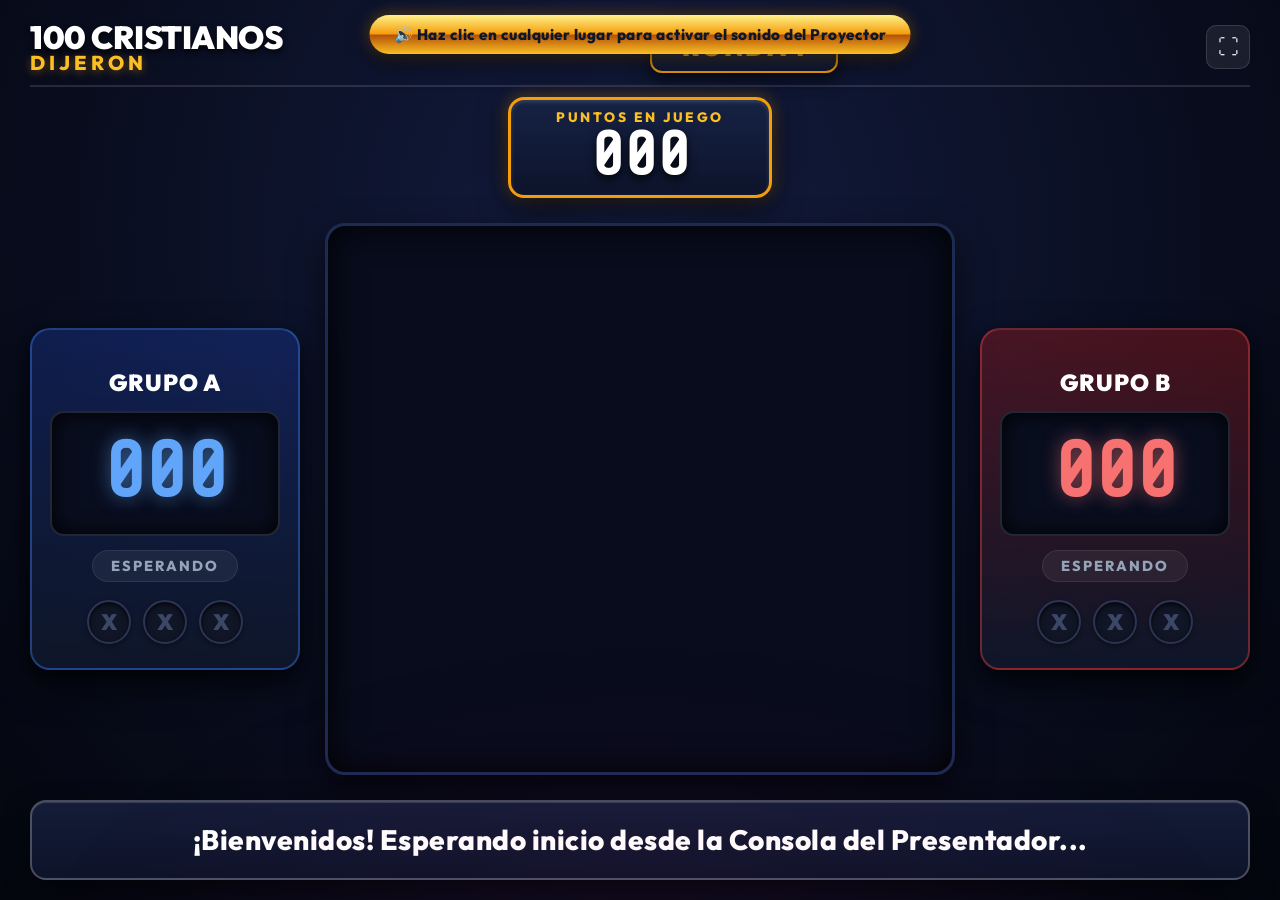
==== commit 896827db: "Refactor: Suite Broadcast TV - Reglas oficiales de concurso, persianas split-flap y consola switcher" ====
--- a/board.html
+++ b/board.html
@@ -12,19 +12,19 @@
   <!-- Canvas para Confeti de Celebración -->
   <canvas id="confetti-canvas"></canvas>
 
-  <!-- Banner Flotante de Desbloqueo de Audio (si aún no se ha interactuado) -->
+  <!-- Banner Flotante de Desbloqueo de Audio -->
   <div class="audio-banner" id="audio-unlock-banner" onclick="unlockAudio()">
     <span>🔊 Haz clic en cualquier lugar para activar el sonido del Proyector</span>
   </div>
 
-  <!-- Contenedor Principal del Juego -->
+  <!-- Contenedor Principal del Escenario Broadcast -->
   <div class="board-layout">
     
     <!-- Encabezado / Logo e Información de Ronda -->
     <header class="board-header">
       <div class="logo-area">
-        <span class="logo-main">100 Cristianos</span>
-        <span class="logo-sub">Dijeron</span>
+        <span class="logo-main">100 CRISTIANOS</span>
+        <span class="logo-sub">DIJERON</span>
       </div>
 
       <div class="header-center-info">
@@ -44,45 +44,45 @@
       </div>
     </div>
 
-    <!-- Área Principal de Juego (Equipos + Tablero) -->
+    <!-- Área Principal de Juego (Podios + Tablero Central de Persianas) -->
     <main class="board-main">
       
-      <!-- Marcador y Podio Equipo A -->
+      <!-- Podio Equipo A (Azul Real) -->
       <section class="team-panel team-a" id="team-a-panel">
-        <div class="podium-glow"></div>
+        <div class="podium-spotlight"></div>
         <h2 class="team-name" id="team-a-name">GRUPO A</h2>
         <div class="score-box team-score-box">
-          <div class="score-val glowing-points" id="team-a-score">000</div>
+          <div class="score-val" id="team-a-score">000</div>
         </div>
         <div class="team-indicator" id="team-a-indicator">ESPERANDO</div>
         
-        <!-- Indicadores de Strikes en Podio -->
-        <div class="podium-strikes" id="team-a-strikes">
-          <span class="podium-x" id="team-a-x1">X</span>
-          <span class="podium-x" id="team-a-x2">X</span>
-          <span class="podium-x" id="team-a-x3">X</span>
+        <!-- 3 Lámparas Físicas de Strike -->
+        <div class="podium-strikes" id="team-a-strikes" title="Strikes acumulados">
+          <div class="strike-lamp" id="team-a-x1"><span class="podium-x">X</span></div>
+          <div class="strike-lamp" id="team-a-x2"><span class="podium-x">X</span></div>
+          <div class="strike-lamp" id="team-a-x3"><span class="podium-x">X</span></div>
         </div>
       </section>
 
-      <!-- Tablero Central de Respuestas (Persianas 3D) -->
+      <!-- Tablero Central de Respuestas (Persianas Split-Flap) -->
       <section class="board-cards-grid" id="board-cards-container">
         <!-- Generado dinámicamente en board.js -->
       </section>
 
-      <!-- Marcador y Podio Equipo B -->
+      <!-- Podio Equipo B (Rojo Carmín) -->
       <section class="team-panel team-b" id="team-b-panel">
-        <div class="podium-glow"></div>
+        <div class="podium-spotlight"></div>
         <h2 class="team-name" id="team-b-name">GRUPO B</h2>
         <div class="score-box team-score-box">
-          <div class="score-val glowing-points" id="team-b-score">000</div>
+          <div class="score-val" id="team-b-score">000</div>
         </div>
         <div class="team-indicator" id="team-b-indicator">ESPERANDO</div>
 
-        <!-- Indicadores de Strikes en Podio -->
-        <div class="podium-strikes" id="team-b-strikes">
-          <span class="podium-x" id="team-b-x1">X</span>
-          <span class="podium-x" id="team-b-x2">X</span>
-          <span class="podium-x" id="team-b-x3">X</span>
+        <!-- 3 Lámparas Físicas de Strike -->
+        <div class="podium-strikes" id="team-b-strikes" title="Strikes acumulados">
+          <div class="strike-lamp" id="team-b-x1"><span class="podium-x">X</span></div>
+          <div class="strike-lamp" id="team-b-x2"><span class="podium-x">X</span></div>
+          <div class="strike-lamp" id="team-b-x3"><span class="podium-x">X</span></div>
         </div>
       </section>
 
@@ -90,7 +90,7 @@
 
     <!-- Pregunta Gigante en la Parte Inferior -->
     <footer class="board-footer">
-      <div class="question-box glass-panel" id="question-text">
+      <div class="question-box" id="question-text">
         ¡Bienvenidos! Esperando inicio desde la Consola del Presentador...
       </div>
     </footer>
@@ -102,6 +102,24 @@
     <div class="strike-flash"></div>
     <div class="strikes-wrapper" id="strikes-wrapper">
       <!-- Generado dinámicamente con animación elástica -->
+    </div>
+  </div>
+
+  <!-- Overlay de Alerta: ¡OPORTUNIDAD DE ROBO! -->
+  <div class="steal-overlay" id="steal-overlay">
+    <div class="steal-badge">
+      <div class="steal-icon">🚨</div>
+      <h2 class="steal-title">¡OPORTUNIDAD DE ROBO!</h2>
+      <p class="steal-subtitle" id="steal-team-announcement">EQUIPO RIVAL TIENE UNA OPORTUNIDAD</p>
+    </div>
+  </div>
+
+  <!-- Overlay de Alerta: DUELO DE CAPITANES (Face-Off) -->
+  <div class="faceoff-overlay" id="faceoff-overlay">
+    <div class="faceoff-badge">
+      <div class="faceoff-icon">⚡</div>
+      <h2 class="faceoff-title">¡DUELO DE CAPITANES!</h2>
+      <p class="faceoff-subtitle" id="faceoff-winner-text">¡ATENTOS AL PULSADOR!</p>
     </div>
   </div>
 
@@ -170,7 +188,7 @@
     </div>
   </div>
 
-  <!-- Importamos la biblioteca de sonido y la lógica del tablero -->
+  <!-- Scripts -->
   <script src="js/audio.js"></script>
   <script src="js/board.js"></script>
 </body>
--- a/css/variables.css
+++ b/css/variables.css
@@ -1,67 +1,72 @@
-/* SISTEMA DE DISEÑO - VARIABLES DE CSS */
-@import url('https://fonts.googleapis.com/css2?family=Montserrat:wght@400;500;600;700;800&family=Outfit:wght@300;400;500;600;700;800;900&display=swap');
+/* SISTEMA DE DISEÑO BROADCAST - 100 CRISTIANOS DIJERON (EDICIÓN ESTUDIO DE TV) */
+@import url('https://fonts.googleapis.com/css2?family=Montserrat:wght@400;500;600;700;800;900&family=Outfit:wght@400;500;600;700;800;900&family=Share+Tech+Mono&display=swap');
 
 :root {
-  /* Paleta de Colores de Escenario de TV */
-  --bg-deep: #050711;
-  --bg-stage: #090d20;
-  --bg-surface: #0e142e;
-  --bg-card: #141b3c;
-  --bg-card-hover: #1b244e;
-  --bg-glass: rgba(14, 20, 46, 0.78);
-  --bg-glass-heavy: rgba(8, 12, 30, 0.92);
-  --border-glass: rgba(255, 255, 255, 0.1);
-  --border-glow: rgba(0, 240, 255, 0.25);
+  /* Escenario de Televisión y Fondo */
+  --bg-stage-deep: #060914;
+  --bg-stage-navy: #0b1126;
+  --bg-stage-surface: #101935;
+  --bg-stage-panel: #162142;
+  --bg-stage-glass: rgba(16, 25, 53, 0.88);
+  --border-stage-subtle: rgba(255, 255, 255, 0.12);
+  --border-stage-metallic: rgba(255, 255, 255, 0.24);
 
-  /* Acentos de Neón y Luces de Show */
-  --accent-gold: #ffd000;
-  --accent-gold-light: #fff066;
-  --accent-gold-dark: #b38f00;
-  --accent-cyan: #00f0ff;
-  --accent-cyan-light: #70f7ff;
-  --accent-cyan-dark: #0099aa;
-  --accent-magenta: #ff007f;
-  --accent-magenta-light: #ff66b3;
-  --accent-red: #ff2a4b;
-  --accent-red-glow: #ff4767;
-  --accent-green: #25f458;
-  --accent-blue: #1e6fff;
+  /* Identidad de Equipos (Paleta Oficial de TV Show) */
+  /* Equipo A: Azul Real Zafiro */
+  --team-a-primary: #1d4ed8;
+  --team-a-bright: #3b82f6;
+  --team-a-dark: #1e3a8a;
+  --team-a-glow: 0 0 20px rgba(59, 130, 246, 0.45);
+  --team-a-bg-surface: rgba(29, 78, 216, 0.18);
 
-  --text-white: #ffffff;
-  --text-bright: #e8ecf8;
-  --text-muted: #8e9bb5;
-  --text-dim: #5c6882;
+  /* Equipo B: Rojo Carmín / Rubí */
+  --team-b-primary: #dc2626;
+  --team-b-bright: #ef4444;
+  --team-b-dark: #991b1b;
+  --team-b-glow: 0 0 20px rgba(239, 68, 68, 0.45);
+  --team-b-bg-surface: rgba(220, 38, 38, 0.18);
 
-  /* Resplandores Neón de Escenario (Studio Glows) */
-  --glow-cyan: 0 0 12px rgba(0, 240, 255, 0.6), 0 0 25px rgba(0, 240, 255, 0.3), 0 0 45px rgba(0, 240, 255, 0.15);
-  --glow-gold: 0 0 12px rgba(255, 208, 0, 0.6), 0 0 25px rgba(255, 208, 0, 0.3), 0 0 45px rgba(255, 208, 0, 0.15);
-  --glow-magenta: 0 0 12px rgba(255, 0, 127, 0.6), 0 0 25px rgba(255, 0, 127, 0.3), 0 0 45px rgba(255, 0, 127, 0.15);
-  --glow-red: 0 0 15px rgba(255, 42, 75, 0.7), 0 0 35px rgba(255, 42, 75, 0.4), 0 0 60px rgba(255, 42, 75, 0.2);
-  --glow-green: 0 0 12px rgba(37, 244, 88, 0.6), 0 0 25px rgba(37, 244, 88, 0.3);
-  --glow-stage: 0 0 80px rgba(0, 110, 255, 0.12);
+  /* Oro Cálido de Concurso (Trofeo & Marcador) */
+  --gold-warm: #f59e0b;
+  --gold-bright: #fbbf24;
+  --gold-light: #fef08a;
+  --gold-dark: #b45309;
+  --gold-metallic: linear-gradient(180deg, #fef08a 0%, #f59e0b 48%, #b45309 52%, #fbbf24 100%);
+  --gold-glow-subtle: 0 0 16px rgba(245, 158, 11, 0.4);
 
-  /* Sombras y Profundidad */
-  --shadow-card: 0 14px 35px rgba(0, 0, 0, 0.55), 0 2px 6px rgba(0, 0, 0, 0.3);
-  --shadow-bezel: inset 0 2px 3px rgba(255, 255, 255, 0.25), inset 0 -3px 5px rgba(0, 0, 0, 0.7);
-  --shadow-bezel-gold: inset 0 2px 4px rgba(255, 255, 255, 0.6), inset 0 -3px 6px rgba(100, 70, 0, 0.8);
-  --shadow-inset-led: inset 0 0 18px rgba(0, 0, 0, 0.9);
+  /* Elementos de Alerta y Strikes */
+  --strike-red: #ef4444;
+  --strike-red-heavy: #b91c1c;
+  --strike-glow: 0 0 35px rgba(239, 68, 68, 0.8);
+  --green-win: #10b981;
+  --green-glow: 0 0 20px rgba(16, 185, 129, 0.5);
 
-  /* Gradientes de Escena */
-  --grad-gold: linear-gradient(135deg, #fff380 0%, #ffd000 50%, #c99300 100%);
-  --grad-gold-metallic: linear-gradient(180deg, #ffe279 0%, #e5a700 45%, #946c00 50%, #fbd550 100%);
-  --grad-blue-card: linear-gradient(180deg, #18224b 0%, #0d132d 100%);
-  --grad-blue-back: linear-gradient(180deg, #122452 0%, #081029 100%);
-  --grad-stage: radial-gradient(ellipse at 50% 15%, #18265a 0%, #0c122c 50%, #050711 100%);
-
-  /* Fuentes del Sistema */
+  /* Tipografías de Alto Impacto */
   --font-display: 'Outfit', sans-serif;
   --font-body: 'Montserrat', sans-serif;
+  --font-counter: 'Share Tech Mono', monospace;
 
-  /* Transiciones y Curvas Elásticas de TV Show */
-  --transition-fast: 0.18s cubic-bezier(0.4, 0, 0.2, 1);
+  /* Texto y Legibilidad */
+  --text-primary: #ffffff;
+  --text-secondary: #e2e8f0;
+  --text-muted: #94a3b8;
+  --text-dark: #0f172a;
+
+  /* Persianas Mecánicas (Split-Flap Panels) */
+  --flap-front: linear-gradient(180deg, #1a2548 0%, #0f1731 100%);
+  --flap-back: linear-gradient(180deg, #243261 0%, #151e3d 100%);
+  --flap-border: #2e3d6f;
+  --flap-split-line: rgba(0, 0, 0, 0.65);
+
+  /* Sombras Direccionales y Biseles de Estudio */
+  --shadow-stage-card: 0 16px 36px rgba(0, 0, 0, 0.6), 0 4px 12px rgba(0, 0, 0, 0.4);
+  --shadow-bezel: inset 0 2px 3px rgba(255, 255, 255, 0.28), inset 0 -3px 5px rgba(0, 0, 0, 0.75);
+  --shadow-score-display: inset 0 0 22px rgba(0, 0, 0, 0.95);
+
+  /* Transiciones */
+  --transition-fast: 0.16s cubic-bezier(0.4, 0, 0.2, 1);
   --transition-medium: 0.35s cubic-bezier(0.2, 0.8, 0.25, 1);
-  --transition-bounce: 0.55s cubic-bezier(0.175, 0.885, 0.32, 1.275);
-  --transition-slow: 0.7s cubic-bezier(0.4, 0, 0.2, 1);
+  --transition-elastic: 0.55s cubic-bezier(0.175, 0.885, 0.32, 1.3);
 }
 
 * {
@@ -71,8 +76,8 @@
 }
 
 body {
-  background-color: var(--bg-deep);
-  color: var(--text-white);
+  background-color: var(--bg-stage-deep);
+  color: var(--text-primary);
   font-family: var(--font-body);
   overflow-x: hidden;
   min-height: 100vh;
@@ -80,18 +85,18 @@
   -moz-osx-font-smoothing: grayscale;
 }
 
-/* Scrollbar estilizada */
+/* Scrollbars sobrias */
 ::-webkit-scrollbar {
   width: 8px;
   height: 8px;
 }
 ::-webkit-scrollbar-track {
-  background: rgba(5, 7, 17, 0.8);
+  background: rgba(6, 9, 20, 0.85);
 }
 ::-webkit-scrollbar-thumb {
-  background: rgba(0, 240, 255, 0.2);
+  background: rgba(255, 255, 255, 0.18);
   border-radius: 4px;
 }
 ::-webkit-scrollbar-thumb:hover {
-  background: rgba(0, 240, 255, 0.4);
+  background: rgba(255, 255, 255, 0.32);
 }
--- a/css/board.css
+++ b/css/board.css
@@ -1,204 +1,170 @@
-/* ESTILOS DEL TABLERO DE PROYECCIÓN (BOARD) - ESTÉTICA TELEVISIVA SHOW */
-
-.board-layout {
-  display: flex;
-  flex-direction: column;
+/* ESTILOS DEL TABLERO DE PROYECCIÓN (BROADCAST STAGE EDITION) */
+
+/* Canvas de Confeti */
+#confetti-canvas {
+  position: fixed;
+  top: 0;
+  left: 0;
+  width: 100vw;
   height: 100vh;
-  padding: 20px 35px;
-  justify-content: space-between;
-  max-width: 1750px;
-  margin: 0 auto;
-  width: 100%;
-  position: relative;
-  z-index: 2;
-}
-
-/* Banner de Audio */
+  pointer-events: none;
+  z-index: 999;
+}
+
+/* Banner de Desbloqueo de Audio */
 .audio-banner {
   position: fixed;
   top: 15px;
   left: 50%;
   transform: translateX(-50%);
-  background: rgba(0, 240, 255, 0.15);
-  border: 1px solid var(--accent-cyan);
-  color: #fff;
-  padding: 8px 25px;
+  background: var(--gold-metallic);
+  color: var(--text-dark);
+  font-family: var(--font-display);
+  font-weight: 800;
+  font-size: 0.95rem;
+  padding: 10px 24px;
   border-radius: 30px;
-  font-family: var(--font-display);
-  font-weight: 700;
-  font-size: 0.85rem;
+  box-shadow: 0 8px 24px rgba(0, 0, 0, 0.6), var(--gold-glow-subtle);
+  z-index: 1000;
+  cursor: pointer;
   letter-spacing: 0.5px;
-  cursor: pointer;
-  z-index: 1000;
-  box-shadow: var(--glow-cyan);
-  transition: all var(--transition-medium);
-  animation: pulse-banner 2s infinite alternate;
-}
-
+  animation: pulse-audio-banner 1.8s infinite alternate;
+  display: flex;
+  align-items: center;
+  gap: 8px;
+}
 .audio-banner.hidden {
-  opacity: 0;
-  pointer-events: none;
-  transform: translate(-50%, -20px);
-}
-
-/* Encabezado del Show */
+  display: none !important;
+}
+
+@keyframes pulse-audio-banner {
+  0% { transform: translateX(-50%) scale(1); }
+  100% { transform: translateX(-50%) scale(1.04); }
+}
+
+/* Estructura Principal del Escenario */
+.board-layout {
+  display: flex;
+  flex-direction: column;
+  height: 100vh;
+  padding: 20px 30px;
+  justify-content: space-between;
+  max-width: 1680px;
+  margin: 0 auto;
+  width: 100%;
+  position: relative;
+  background: radial-gradient(circle at 50% 25%, #131c3f 0%, #080c1c 65%, #04060e 100%);
+}
+
+/* Encabezado Broadcast */
 .board-header {
-  display: grid;
-  grid-template-columns: 1fr auto 1fr;
-  align-items: center;
-  border-bottom: 2px solid rgba(255, 255, 255, 0.08);
+  display: flex;
+  justify-content: space-between;
+  align-items: center;
+  border-bottom: 2px solid var(--border-stage-subtle);
   padding-bottom: 12px;
 }
 
 .logo-area {
   display: flex;
   flex-direction: column;
-  line-height: 1.05;
+  line-height: 1;
 }
 
 .logo-main {
   font-family: var(--font-display);
   font-weight: 900;
-  font-size: 2.1rem;
+  font-size: 2rem;
+  letter-spacing: -0.5px;
+  color: var(--text-primary);
+  text-shadow: 0 3px 6px rgba(0, 0, 0, 0.8);
+}
+
+.logo-sub {
+  font-family: var(--font-display);
+  font-weight: 800;
+  font-size: 1.25rem;
+  letter-spacing: 4px;
+  color: var(--gold-bright);
+  text-shadow: 0 2px 8px rgba(245, 158, 11, 0.4);
+}
+
+.round-panel {
+  font-family: var(--font-display);
+  font-weight: 900;
+  font-size: 1.6rem;
+  color: var(--gold-bright);
+  background: linear-gradient(180deg, #1f2d5a 0%, #111933 100%);
+  border: 2px solid var(--gold-warm);
+  padding: 8px 30px;
+  border-radius: 12px;
+  box-shadow: 0 6px 18px rgba(0, 0, 0, 0.6), inset 0 1px 0 rgba(255, 255, 255, 0.2);
+  letter-spacing: 2px;
   text-transform: uppercase;
-  color: #fff;
-  letter-spacing: -0.5px;
-  background: linear-gradient(180deg, #ffffff 0%, #cbd5e1 100%);
-  -webkit-background-clip: text;
-  -webkit-text-fill-color: transparent;
-  filter: drop-shadow(0 2px 8px rgba(0,0,0,0.5));
-}
-
-.logo-sub {
-  font-family: var(--font-display);
-  font-weight: 800;
-  font-size: 1.25rem;
-  text-transform: uppercase;
-  color: var(--accent-gold);
-  letter-spacing: 4px;
-  text-shadow: var(--glow-gold);
-}
-
-.header-center-info {
-  display: flex;
-  justify-content: center;
-}
-
-.round-panel {
-  font-family: var(--font-display);
-  font-weight: 900;
-  font-size: 1.7rem;
-  color: var(--accent-cyan);
-  background: rgba(0, 240, 255, 0.08);
-  border: 2px solid var(--accent-cyan);
-  padding: 7px 32px;
-  border-radius: 14px;
-  box-shadow: inset 0 0 15px rgba(0, 240, 255, 0.2), var(--glow-cyan);
-  text-transform: uppercase;
-  letter-spacing: 1px;
-  text-shadow: 0 0 10px rgba(0, 240, 255, 0.8);
-}
-
-.header-actions {
-  display: flex;
-  justify-content: flex-end;
-  gap: 12px;
 }
 
 .btn-icon-fullscreen {
-  background: rgba(255, 255, 255, 0.06);
-  border: 1px solid rgba(255, 255, 255, 0.15);
-  color: var(--text-muted);
+  background: rgba(255, 255, 255, 0.08);
+  border: 1px solid var(--border-stage-subtle);
+  color: var(--text-secondary);
+  font-size: 1.3rem;
   width: 44px;
   height: 44px;
-  border-radius: 12px;
-  font-size: 1.3rem;
+  border-radius: 10px;
   cursor: pointer;
   display: flex;
   align-items: center;
   justify-content: center;
   transition: all var(--transition-fast);
 }
-
 .btn-icon-fullscreen:hover {
-  background: rgba(255, 255, 255, 0.15);
+  background: rgba(255, 255, 255, 0.18);
   color: #fff;
-  border-color: var(--accent-cyan);
-  box-shadow: var(--glow-cyan);
-}
-
-/* Marcador Central de Puntos en Juego */
+  transform: scale(1.05);
+}
+
+/* Marcador Acumulado Central */
 .score-center-container {
   display: flex;
   justify-content: center;
-  margin: 10px 0 5px;
-}
-
-.score-box {
-  background: #090c1d;
-  border: 3px solid #1c264d;
-  border-radius: 18px;
+  margin: 10px 0;
+}
+
+.round-accumulated {
+  background: linear-gradient(180deg, #162244 0%, #0d142b 100%);
+  border: 3px solid var(--gold-warm);
+  border-radius: 16px;
+  padding: 8px 45px;
   text-align: center;
-  box-shadow: var(--shadow-inset-led), 0 8px 25px rgba(0, 0, 0, 0.6);
-  display: flex;
-  flex-direction: column;
-  justify-content: center;
-  position: relative;
-  overflow: hidden;
-}
-
-.round-accumulated {
-  padding: 10px 48px;
-  border-color: var(--accent-gold);
-  box-shadow: var(--shadow-inset-led), var(--glow-gold);
-  background: radial-gradient(circle at center, #171d3a 0%, #080b18 100%);
-}
-
-.round-accumulated::before {
-  content: '';
-  position: absolute;
-  top: 0;
-  left: 0;
-  right: 0;
-  height: 1px;
-  background: linear-gradient(90deg, transparent, rgba(255, 215, 0, 0.6), transparent);
+  box-shadow: 0 10px 30px rgba(0, 0, 0, 0.7), inset 0 2px 4px rgba(255, 255, 255, 0.15), var(--gold-glow-subtle);
 }
 
 .score-label {
+  font-family: var(--font-display);
   font-size: 0.85rem;
-  font-family: var(--font-display);
-  font-weight: 700;
-  color: var(--text-muted);
-  letter-spacing: 3px;
-  margin-bottom: 2px;
+  font-weight: 800;
+  color: var(--gold-bright);
+  letter-spacing: 2.5px;
   text-transform: uppercase;
 }
 
-.score-val {
-  font-family: var(--font-display);
-  font-weight: 900;
-  font-size: 3.6rem;
-  line-height: 1.05;
-  letter-spacing: 2px;
-  color: var(--accent-gold);
-  text-shadow: var(--glow-gold);
-  font-variant-numeric: tabular-nums;
-  transition: transform 0.15s ease;
-}
-
-.score-val.bump {
-  transform: scale(1.1);
-}
-
-/* Área Principal de Juego (Podios + Tablero) */
+.round-accumulated .score-val {
+  font-family: var(--font-counter);
+  font-weight: 900;
+  font-size: 3.8rem;
+  color: #ffffff;
+  text-shadow: 0 4px 10px rgba(0, 0, 0, 0.8);
+  line-height: 1;
+}
+
+/* Área Principal: Podios + Tablero Central */
 .board-main {
   display: grid;
   grid-template-columns: 270px 1fr 270px;
-  gap: 30px;
+  gap: 25px;
   align-items: center;
   flex-grow: 1;
   margin: 15px 0;
-  min-height: 480px;
 }
 
 /* Podios de Equipos */
@@ -206,296 +172,295 @@
   display: flex;
   flex-direction: column;
   align-items: center;
-  gap: 15px;
-  background: var(--bg-glass);
-  border: 2px solid rgba(255, 255, 255, 0.08);
-  border-radius: 24px;
-  padding: 28px 20px;
-  box-shadow: var(--shadow-card);
+  gap: 14px;
+  border-radius: 20px;
+  padding: 24px 18px;
+  box-shadow: var(--shadow-stage-card);
   transition: all var(--transition-medium);
-  height: 100%;
-  justify-content: space-between;
   position: relative;
   overflow: hidden;
-}
-
-.team-panel .podium-glow {
-  position: absolute;
-  bottom: 0;
-  left: 10%;
-  width: 80%;
-  height: 40%;
-  border-radius: 50%;
-  filter: blur(35px);
-  pointer-events: none;
-  opacity: 0.15;
-  transition: opacity var(--transition-medium);
-}
-
-.team-a .podium-glow {
-  background: var(--accent-cyan);
-}
-
-.team-b .podium-glow {
-  background: var(--accent-magenta);
-}
-
-.team-panel.active {
-  transform: translateY(-4px);
-}
-
+  border: 2px solid rgba(255, 255, 255, 0.1);
+}
+
+.team-panel.team-a {
+  background: linear-gradient(180deg, rgba(30, 64, 175, 0.35) 0%, rgba(15, 23, 42, 0.95) 100%);
+  border-color: rgba(59, 130, 246, 0.4);
+}
 .team-panel.team-a.active {
-  border-color: var(--accent-cyan);
-  box-shadow: 0 0 35px rgba(0, 240, 255, 0.25), var(--shadow-card);
-}
-.team-panel.team-a.active .podium-glow {
-  opacity: 0.45;
-}
-
+  border-color: var(--team-a-bright);
+  box-shadow: 0 0 35px rgba(59, 130, 246, 0.4), var(--shadow-stage-card);
+}
+
+.team-panel.team-b {
+  background: linear-gradient(180deg, rgba(185, 28, 28, 0.35) 0%, rgba(15, 23, 42, 0.95) 100%);
+  border-color: rgba(239, 68, 68, 0.4);
+}
 .team-panel.team-b.active {
-  border-color: var(--accent-magenta);
-  box-shadow: 0 0 35px rgba(255, 0, 127, 0.25), var(--shadow-card);
-}
-.team-panel.team-b.active .podium-glow {
-  opacity: 0.45;
+  border-color: var(--team-b-bright);
+  box-shadow: 0 0 35px rgba(239, 68, 68, 0.4), var(--shadow-stage-card);
 }
 
 .team-name {
   font-family: var(--font-display);
   font-weight: 900;
-  font-size: 1.5rem;
+  font-size: 1.45rem;
   text-align: center;
   text-transform: uppercase;
-  color: #fff;
-  letter-spacing: 1.5px;
-  word-break: break-word;
+  color: var(--text-primary);
+  letter-spacing: 1px;
 }
 
 .team-score-box {
   width: 100%;
-  height: 145px;
-  border-radius: 16px;
-  background: #080b18;
-}
-
-.glowing-points {
+  height: 125px;
+  border-radius: 14px;
+  background: #090e1f;
+  border: 2px solid rgba(255, 255, 255, 0.1);
+  display: flex;
+  align-items: center;
+  justify-content: center;
+  box-shadow: var(--shadow-score-display);
+}
+
+.team-panel .score-val {
+  font-family: var(--font-counter);
+  font-weight: 900;
   font-size: 4.8rem;
+  color: #ffffff;
   line-height: 1;
 }
 
-.team-a .glowing-points {
-  color: var(--accent-cyan);
-  text-shadow: var(--glow-cyan);
-}
-
-.team-b .glowing-points {
-  color: var(--accent-magenta);
-  text-shadow: var(--glow-magenta);
+.team-panel.team-a .score-val {
+  color: #60a5fa;
+  text-shadow: 0 0 18px rgba(96, 165, 250, 0.5);
+}
+.team-panel.team-b .score-val {
+  color: #f87171;
+  text-shadow: 0 0 18px rgba(248, 113, 113, 0.5);
 }
 
 .team-indicator {
   font-family: var(--font-display);
   font-weight: 800;
-  font-size: 0.85rem;
+  font-size: 0.9rem;
   letter-spacing: 2px;
+  text-transform: uppercase;
+  padding: 6px 18px;
+  border-radius: 20px;
+  background: rgba(255, 255, 255, 0.06);
   color: var(--text-muted);
-  text-transform: uppercase;
-  padding: 7px 20px;
-  border-radius: 20px;
-  border: 1px dashed rgba(255, 255, 255, 0.12);
+  border: 1px solid rgba(255, 255, 255, 0.08);
+}
+.team-panel.active .team-indicator {
+  background: #ffffff;
+  color: var(--text-dark);
+  font-weight: 900;
+  box-shadow: 0 4px 14px rgba(0, 0, 0, 0.5);
+}
+
+/* Lámparas Físicas de Strike en Podio */
+.podium-strikes {
+  display: flex;
+  gap: 12px;
+  margin-top: 4px;
+}
+
+.strike-lamp {
+  width: 44px;
+  height: 44px;
+  border-radius: 50%;
+  background: #111627;
+  border: 2px solid #2b3553;
+  display: flex;
+  align-items: center;
+  justify-content: center;
+  box-shadow: inset 0 2px 5px rgba(0, 0, 0, 0.8), 0 2px 4px rgba(0, 0, 0, 0.4);
+  transition: all var(--transition-medium);
+}
+
+.podium-x {
+  font-family: var(--font-display);
+  font-weight: 900;
+  font-size: 1.4rem;
+  color: #3b4765;
   transition: all var(--transition-fast);
 }
 
-.team-panel.team-a.active .team-indicator {
-  background: rgba(0, 240, 255, 0.2);
-  border: 1px solid var(--accent-cyan);
-  color: #fff;
-  box-shadow: var(--glow-cyan);
-}
-
-.team-panel.team-b.active .team-indicator {
-  background: rgba(255, 0, 127, 0.2);
-  border: 1px solid var(--accent-magenta);
-  color: #fff;
-  box-shadow: var(--glow-magenta);
-}
-
-/* Indicadores de Strikes en Podio */
-.podium-strikes {
-  display: flex;
-  gap: 10px;
-  margin-top: 5px;
-}
-
-.podium-x {
-  font-family: var(--font-display);
-  font-weight: 900;
-  font-size: 1.4rem;
-  width: 32px;
-  height: 32px;
-  border-radius: 6px;
-  display: flex;
-  align-items: center;
-  justify-content: center;
-  background: rgba(255, 255, 255, 0.04);
-  border: 1px solid rgba(255, 255, 255, 0.1);
-  color: rgba(255, 255, 255, 0.15);
-  transition: all var(--transition-bounce);
-}
-
-.podium-x.active {
-  background: rgba(255, 42, 75, 0.25);
-  border-color: var(--accent-red);
-  color: var(--accent-red);
-  box-shadow: var(--glow-red);
-  transform: scale(1.12);
-}
-
-/* Grid Central de Cartas de Respuestas */
+/* Lámpara Encendida */
+.strike-lamp.active {
+  background: radial-gradient(circle at center, #ff4d6d 0%, #b91c1c 80%, #7f1d1d 100%);
+  border-color: #ff8599;
+  box-shadow: 0 0 16px rgba(239, 68, 68, 0.85), inset 0 1px 2px rgba(255, 255, 255, 0.5);
+  animation: strike-lamp-flash 0.3s ease;
+}
+
+.strike-lamp.active .podium-x {
+  color: #ffffff;
+  text-shadow: 0 0 8px rgba(255, 255, 255, 0.8);
+}
+
+@keyframes strike-lamp-flash {
+  0% { transform: scale(0.85); filter: brightness(2); }
+  50% { transform: scale(1.15); filter: brightness(1.5); }
+  100% { transform: scale(1); filter: brightness(1); }
+}
+
+/* Tablero Central de Respuestas (Grid de Persianas) */
 .board-cards-grid {
   display: grid;
   grid-template-columns: 1fr 1fr;
-  grid-auto-rows: 1fr;
-  gap: 16px;
+  grid-template-rows: repeat(4, 1fr);
+  gap: 14px;
   height: 100%;
-  padding: 10px;
-  background: rgba(5, 8, 22, 0.6);
+  background: #080c1c;
+  padding: 16px;
   border-radius: 20px;
-  border: 2px solid rgba(255, 255, 255, 0.05);
-  box-shadow: inset 0 0 30px rgba(0, 0, 0, 0.8);
-}
-
-/* Tarjeta 3D Persiana */
+  border: 3px solid #1e2a52;
+  box-shadow: inset 0 0 35px rgba(0, 0, 0, 0.9), 0 15px 35px rgba(0, 0, 0, 0.6);
+}
+
+/* Contenedor 3D de Tarjeta Persiana */
 .card-container {
   perspective: 1200px;
   height: 100%;
-  min-height: 72px;
+  min-height: 68px;
+}
+
+.card-container.card-empty {
+  opacity: 0.35;
+  pointer-events: none;
 }
 
 .card-inner {
   position: relative;
   width: 100%;
   height: 100%;
-  text-align: center;
-  transition: transform var(--transition-slow);
+  transition: transform var(--transition-elastic);
   transform-style: preserve-3d;
-  will-change: transform;
 }
 
 .card-container.revealed .card-inner {
   transform: rotateX(180deg);
 }
 
-/* Caras Frontal y Trasera de la Tarjeta */
+/* Caras Frontal y Trasera */
 .card-front, .card-back {
   position: absolute;
   width: 100%;
   height: 100%;
   backface-visibility: hidden;
   -webkit-backface-visibility: hidden;
-  border-radius: 12px;
-  display: flex;
-  align-items: center;
-  padding: 0 24px;
-  box-shadow: 0 6px 18px rgba(0, 0, 0, 0.45);
-}
-
-/* Cara Frontal (Oculta - Estilo Persianas TV) */
-.card-front {
-  background: var(--grad-blue-card);
-  border: 2px solid #28376f;
-  justify-content: center;
-  box-shadow: inset 0 2px 4px rgba(255, 255, 255, 0.15), inset 0 -3px 6px rgba(0, 0, 0, 0.7), 0 6px 18px rgba(0, 0, 0, 0.4);
-}
-
-.card-front::after {
+  border-radius: 10px;
+  display: flex;
+  align-items: center;
+  padding: 0 18px;
+  box-shadow: 0 4px 12px rgba(0, 0, 0, 0.5);
+  border: 2px solid var(--flap-border);
+}
+
+/* Línea de Ranura Mecánica Central en ambas caras */
+.card-front::after, .card-back::after {
   content: '';
   position: absolute;
-  top: 6px;
-  left: 8px;
-  right: 8px;
-  bottom: 6px;
-  border: 1px dashed rgba(255, 255, 255, 0.07);
-  border-radius: 8px;
+  top: 50%;
+  left: 0;
+  width: 100%;
+  height: 2px;
+  background: var(--flap-split-line);
+  box-shadow: 0 1px 0 rgba(255, 255, 255, 0.08);
   pointer-events: none;
 }
 
+/* Cara Frontal (Oculta) */
+.card-front {
+  background: var(--flap-front);
+  justify-content: center;
+}
+
 .card-index {
   font-family: var(--font-display);
   font-weight: 900;
-  font-size: 2.3rem;
-  color: var(--accent-cyan);
-  width: 54px;
-  height: 54px;
+  font-size: 2rem;
+  color: var(--gold-bright);
+  width: 52px;
+  height: 52px;
   border-radius: 50%;
-  background: rgba(0, 240, 255, 0.12);
-  border: 2.5px solid var(--accent-cyan);
-  display: flex;
-  align-items: center;
-  justify-content: center;
-  box-shadow: var(--glow-cyan), inset 0 0 10px rgba(0, 240, 255, 0.2);
-  text-shadow: var(--glow-cyan);
-}
-
-/* Cara Trasera (Revelada - Dorada y Blanca) */
+  background: radial-gradient(circle at center, #1b2649 0%, #0b1124 100%);
+  border: 2px solid var(--gold-warm);
+  display: flex;
+  align-items: center;
+  justify-content: center;
+  box-shadow: 0 3px 8px rgba(0, 0, 0, 0.6), inset 0 1px 2px rgba(255, 255, 255, 0.2);
+  text-shadow: 0 2px 4px rgba(0, 0, 0, 0.8);
+}
+
+/* Cara Trasera (Revelada) */
 .card-back {
-  background: var(--grad-blue-back);
-  border: 2.5px solid var(--accent-gold);
+  background: var(--flap-back);
+  border-color: var(--gold-warm);
   transform: rotateX(180deg);
   justify-content: space-between;
-  box-shadow: inset 0 2px 4px rgba(255, 255, 255, 0.25), inset 0 -3px 8px rgba(0, 0, 0, 0.7), var(--glow-gold);
 }
 
 .card-text {
   font-family: var(--font-display);
   font-weight: 800;
-  font-size: 1.45rem;
+  font-size: 1.35rem;
   text-transform: uppercase;
-  color: #fff;
+  color: #ffffff;
   text-align: left;
   white-space: nowrap;
   overflow: hidden;
   text-overflow: ellipsis;
-  padding-right: 15px;
+  padding-right: 12px;
   letter-spacing: 0.5px;
-  text-shadow: 0 2px 4px rgba(0, 0, 0, 0.6);
+  text-shadow: 0 2px 4px rgba(0, 0, 0, 0.8);
 }
 
 .card-points {
-  font-family: var(--font-display);
-  font-weight: 900;
-  font-size: 1.9rem;
-  color: #1a1200;
-  background: var(--grad-gold-metallic);
-  border: 1px solid rgba(255, 255, 255, 0.5);
-  width: 62px;
-  height: 52px;
+  font-family: var(--font-counter);
+  font-weight: 900;
+  font-size: 2rem;
+  color: #0f172a;
+  background: var(--gold-metallic);
+  width: 58px;
+  height: 48px;
   border-radius: 8px;
   display: flex;
   align-items: center;
   justify-content: center;
-  box-shadow: var(--glow-gold), inset 0 2px 3px rgba(255, 255, 255, 0.6);
+  box-shadow: 0 3px 8px rgba(0, 0, 0, 0.5), inset 0 1px 2px rgba(255, 255, 255, 0.6);
   flex-shrink: 0;
 }
 
-/* Pregunta Gigante Inferior */
+/* Tarjeta destapada por curiosidad (sin puntos ganados) */
+.card-container.card-missed .card-back {
+  border-color: #64748b;
+  opacity: 0.75;
+}
+.card-container.card-missed .card-points {
+  background: #64748b;
+  color: #ffffff;
+}
+
+/* Pregunta Gigante en Pie de Pantalla */
 .board-footer {
   margin-top: 10px;
 }
 
 .question-box {
-  padding: 22px 35px;
-  font-family: var(--font-display);
-  font-weight: 700;
-  font-size: 1.85rem;
+  background: linear-gradient(180deg, #141c38 0%, #0d1329 100%);
+  border: 2px solid var(--border-stage-metallic);
+  padding: 20px 30px;
+  font-family: var(--font-display);
+  font-weight: 800;
+  font-size: 1.75rem;
   text-align: center;
-  border-radius: 18px;
-  border: 2px solid rgba(255, 208, 0, 0.3);
-  color: #fff;
-  background: rgba(10, 14, 32, 0.92);
-  box-shadow: 0 10px 30px rgba(0, 0, 0, 0.6), inset 0 0 20px rgba(0, 0, 0, 0.5);
-  text-shadow: 0 2px 4px rgba(0, 0, 0, 0.8);
-  line-height: 1.25;
+  border-radius: 16px;
+  color: #ffffff;
+  letter-spacing: 0.5px;
+  box-shadow: 0 8px 24px rgba(0, 0, 0, 0.5), inset 0 1px 0 rgba(255, 255, 255, 0.15);
+  line-height: 1.3;
 }
 
 /* OVERLAY DE STRIKES (GRANDES 'X' ROJAS) */
@@ -505,7 +470,7 @@
   left: 0;
   width: 100vw;
   height: 100vh;
-  background: rgba(6, 2, 3, 0.94);
+  background: rgba(8, 2, 2, 0.88);
   display: flex;
   align-items: center;
   justify-content: center;
@@ -515,62 +480,106 @@
   transition: opacity 0.15s ease;
 }
 
-.strike-flash {
-  position: absolute;
-  top: 0;
-  left: 0;
-  width: 100%;
-  height: 100%;
-  background: radial-gradient(circle, rgba(255, 42, 75, 0.3) 0%, transparent 80%);
-  opacity: 0;
-  pointer-events: none;
-}
-
 .strikes-overlay.active {
   opacity: 1;
   pointer-events: auto;
-  animation: screen-shake 0.5s ease-in-out;
-}
-
-.strikes-overlay.active .strike-flash {
-  animation: flash-red 0.5s ease-out;
+  animation: screen-impact 0.45s ease;
 }
 
 .strikes-wrapper {
   display: flex;
-  gap: 45px;
-  align-items: center;
-  justify-content: center;
-  position: relative;
-  z-index: 2;
+  gap: 30px;
+  align-items: center;
+  justify-content: center;
 }
 
 .strike-x {
   font-family: var(--font-display);
-  font-weight: 950;
-  font-size: 20rem;
-  line-height: 0.8;
-  color: var(--accent-red);
-  text-shadow: 0 0 40px #ff2a4b, 0 0 80px #ff2a4b, 0 10px 30px rgba(0, 0, 0, 0.9);
-  transform: scale(0.3) rotate(-5deg);
+  font-weight: 900;
+  font-size: 16rem;
+  color: var(--strike-red);
+  text-shadow: 0 0 30px rgba(239, 68, 68, 0.9), 0 10px 20px rgba(0, 0, 0, 0.9);
+  line-height: 1;
+  transform: scale(0.4);
   opacity: 0;
-  transition: all 0.32s cubic-bezier(0.175, 0.885, 0.32, 1.4);
+  transition: all 0.28s cubic-bezier(0.175, 0.885, 0.32, 1.4);
 }
 
 .strikes-overlay.active .strike-x {
-  transform: scale(1) rotate(0deg);
+  transform: scale(1);
   opacity: 1;
 }
 
-/* OVERLAY DINERO RÁPIDO (FAST MONEY) */
+/* OVERLAY: OPORTUNIDAD DE ROBO */
+.steal-overlay, .faceoff-overlay {
+  position: fixed;
+  top: 0;
+  left: 0;
+  width: 100vw;
+  height: 100vh;
+  background: rgba(10, 14, 30, 0.85);
+  display: none;
+  align-items: center;
+  justify-content: center;
+  z-index: 400;
+}
+
+.steal-overlay.active, .faceoff-overlay.active {
+  display: flex;
+  animation: zoom-in 0.35s cubic-bezier(0.175, 0.885, 0.32, 1.25);
+}
+
+.steal-badge, .faceoff-badge {
+  background: linear-gradient(180deg, #1e294b 0%, #0d1428 100%);
+  border: 4px solid var(--gold-warm);
+  border-radius: 28px;
+  padding: 40px 60px;
+  text-align: center;
+  box-shadow: 0 20px 50px rgba(0, 0, 0, 0.8), var(--gold-glow-subtle);
+}
+
+.steal-icon, .faceoff-icon {
+  font-size: 4rem;
+  margin-bottom: 10px;
+}
+
+.steal-title {
+  font-family: var(--font-display);
+  font-weight: 900;
+  font-size: 3.2rem;
+  color: var(--strike-red);
+  letter-spacing: 2px;
+  text-shadow: 0 0 20px rgba(239, 68, 68, 0.6);
+  margin-bottom: 8px;
+}
+
+.faceoff-title {
+  font-family: var(--font-display);
+  font-weight: 900;
+  font-size: 3.2rem;
+  color: var(--gold-bright);
+  letter-spacing: 2px;
+  text-shadow: 0 0 20px rgba(245, 158, 11, 0.6);
+  margin-bottom: 8px;
+}
+
+.steal-subtitle, .faceoff-subtitle {
+  font-family: var(--font-display);
+  font-weight: 700;
+  font-size: 1.5rem;
+  color: #ffffff;
+  letter-spacing: 1px;
+}
+
+/* OVERLAY DINERO RÁPIDO */
 .fast-money-overlay {
   position: fixed;
   top: 0;
   left: 0;
   width: 100vw;
   height: 100vh;
-  background: radial-gradient(ellipse at 50% 20%, #151e44 0%, #080c1f 60%, #03050c 100%);
-  z-index: 400;
+  background: radial-gradient(circle at 50% 30%, #151d3b 0%, #080c1a 70%, #03050a 100%);
+  z-index: 300;
   display: none;
   flex-direction: column;
   padding: 30px 45px;
@@ -579,126 +588,75 @@
 
 .fast-money-overlay.active {
   display: flex;
-  animation: fadeIn 0.4s ease;
 }
 
 .fast-money-header {
   display: flex;
   justify-content: space-between;
   align-items: center;
-  border-bottom: 2px solid rgba(255, 255, 255, 0.08);
+  border-bottom: 2px solid var(--border-stage-subtle);
   padding-bottom: 15px;
 }
 
-.fast-logo-badge {
-  display: flex;
-  flex-direction: column;
-}
-
 .fast-sub-title {
   font-family: var(--font-display);
   font-weight: 800;
   font-size: 1rem;
-  color: var(--accent-gold);
   letter-spacing: 4px;
-  text-transform: uppercase;
-  text-shadow: var(--glow-gold);
-}
-
-.timer-display-wrapper {
-  display: flex;
-  align-items: center;
-  justify-content: center;
+  color: var(--gold-bright);
 }
 
 .timer-container {
-  font-family: var(--font-display);
-  font-weight: 950;
-  font-size: 3.8rem;
-  color: var(--accent-red);
-  border: 4px solid var(--accent-red);
-  width: 100px;
-  height: 100px;
-  display: flex;
-  align-items: center;
-  justify-content: center;
+  font-family: var(--font-counter);
+  font-weight: 900;
+  font-size: 3.4rem;
+  color: #ffffff;
+  background: radial-gradient(circle at center, #991b1b 0%, #450a0a 100%);
+  border: 3px solid #ef4444;
+  width: 90px;
+  height: 90px;
   border-radius: 50%;
-  box-shadow: var(--glow-red);
-  background: rgba(255, 42, 75, 0.12);
-  font-variant-numeric: tabular-nums;
-  animation: blink-timer 1.2s infinite alternate;
-}
-
-.timer-container.urgent {
-  color: #fff;
-  background: var(--accent-red);
-  border-color: #fff;
-  box-shadow: 0 0 35px #ff2a4b, 0 0 70px #ff2a4b;
-  animation: urgent-pulse 0.4s infinite alternate;
+  display: flex;
+  align-items: center;
+  justify-content: center;
+  box-shadow: 0 0 25px rgba(239, 68, 68, 0.6), inset 0 2px 4px rgba(255, 255, 255, 0.3);
 }
 
 .fast-money-grid {
   display: grid;
   grid-template-columns: 1fr 1fr;
-  gap: 50px;
+  gap: 40px;
   flex-grow: 1;
-  margin: 25px 0;
+  margin: 20px 0;
 }
 
 .fast-player-col {
-  background: rgba(14, 20, 46, 0.65);
-  border: 2px solid rgba(255, 255, 255, 0.08);
+  background: rgba(14, 20, 42, 0.8);
+  border: 2px solid var(--border-stage-metallic);
   border-radius: 20px;
   padding: 24px;
   display: flex;
   flex-direction: column;
   justify-content: space-between;
-  box-shadow: var(--shadow-card);
+  box-shadow: var(--shadow-stage-card);
 }
 
 .player-col-header {
-  display: flex;
-  justify-content: space-between;
-  align-items: center;
-  margin-bottom: 18px;
-}
-
+  text-align: center;
+  margin-bottom: 16px;
+}
 .player-badge {
   font-family: var(--font-display);
   font-weight: 800;
-  font-size: 0.75rem;
-  padding: 4px 12px;
-  border-radius: 12px;
-  letter-spacing: 1.5px;
-}
-
-.player-1-theme .player-badge {
-  background: rgba(0, 240, 255, 0.15);
-  color: var(--accent-cyan);
-  border: 1px solid var(--accent-cyan);
-}
-
-.player-2-theme .player-badge {
-  background: rgba(255, 0, 127, 0.15);
-  color: var(--accent-magenta);
-  border: 1px solid var(--accent-magenta);
-}
-
-.fast-player-col h3 {
-  font-family: var(--font-display);
-  font-weight: 900;
-  font-size: 1.5rem;
+  font-size: 0.8rem;
   letter-spacing: 2px;
-}
-
-.player-1-theme h3 {
-  color: var(--accent-cyan);
-  text-shadow: var(--glow-cyan);
-}
-
-.player-2-theme h3 {
-  color: var(--accent-magenta);
-  text-shadow: var(--glow-magenta);
+  color: var(--gold-bright);
+}
+.player-col-header h3 {
+  font-family: var(--font-display);
+  font-weight: 900;
+  font-size: 1.8rem;
+  color: #ffffff;
 }
 
 .fast-rows-container {
@@ -709,86 +667,74 @@
 
 .fast-row {
   display: grid;
-  grid-template-columns: 1fr 90px;
-  gap: 15px;
-  height: 58px;
+  grid-template-columns: 1fr 85px;
+  gap: 12px;
+  height: 56px;
 }
 
 .fast-ans-box, .fast-pts-box {
-  background: #090d20;
-  border: 2px solid #1a2347;
+  background: #0a0f24;
+  border: 2px solid #202b54;
   border-radius: 10px;
   display: flex;
   align-items: center;
-  padding: 0 18px;
+  padding: 0 16px;
   font-family: var(--font-display);
   text-transform: uppercase;
-  box-shadow: inset 0 2px 6px rgba(0, 0, 0, 0.6);
+  box-shadow: inset 0 2px 4px rgba(0, 0, 0, 0.8);
 }
 
 .fast-ans-box {
-  font-weight: 700;
+  font-weight: 800;
   font-size: 1.25rem;
-  color: #fff;
-  white-space: nowrap;
-  overflow: hidden;
-  text-overflow: ellipsis;
+  color: #ffffff;
   letter-spacing: 0.5px;
 }
 
 .fast-pts-box {
   justify-content: center;
-  font-weight: 900;
-  font-size: 1.6rem;
-  color: var(--accent-gold);
-  border-color: rgba(255, 208, 0, 0.2);
-  font-variant-numeric: tabular-nums;
-  transition: all var(--transition-bounce);
+  font-family: var(--font-counter);
+  font-weight: 900;
+  font-size: 1.8rem;
+  color: var(--text-muted);
 }
 
 .fast-pts-box.revealed {
-  background: var(--grad-gold-metallic);
-  color: #1a1200;
-  border-color: #fff;
-  box-shadow: var(--glow-gold);
-  transform: scale(1.05);
+  background: var(--gold-metallic);
+  color: var(--text-dark);
+  border-color: var(--gold-bright);
+  box-shadow: 0 4px 12px rgba(245, 158, 11, 0.5);
 }
 
 .fast-player-total {
   display: flex;
   justify-content: space-between;
   align-items: center;
-  border-top: 1px dashed rgba(255, 255, 255, 0.12);
-  padding-top: 15px;
+  border-top: 2px dashed rgba(255, 255, 255, 0.12);
+  padding-top: 14px;
   font-family: var(--font-display);
   font-weight: 800;
   font-size: 1.2rem;
   color: var(--text-muted);
 }
-
 .fast-total-val {
-  font-size: 2.3rem;
-  color: #fff;
-  font-weight: 900;
-}
-
-/* Panel Inferior con Barra de Progreso hacia 200 Puntos */
+  font-family: var(--font-counter);
+  font-weight: 900;
+  font-size: 2.2rem;
+  color: var(--gold-bright);
+}
+
+/* Footer de Dinero Rápido y Barra hacia los 200 puntos */
 .fast-money-footer-panel {
+  background: #0a0f24;
+  border: 3px solid var(--gold-warm);
+  border-radius: 18px;
+  padding: 16px 30px;
   display: grid;
   grid-template-columns: 1fr 220px;
   gap: 30px;
   align-items: center;
-  background: rgba(10, 14, 34, 0.85);
-  border: 2px solid rgba(255, 208, 0, 0.35);
-  border-radius: 18px;
-  padding: 16px 30px;
-  box-shadow: var(--shadow-card), 0 0 25px rgba(255, 208, 0, 0.1);
-}
-
-.fast-progress-wrapper {
-  display: flex;
-  flex-direction: column;
-  gap: 8px;
+  box-shadow: var(--shadow-stage-card);
 }
 
 .fast-progress-labels {
@@ -796,31 +742,28 @@
   justify-content: space-between;
   font-family: var(--font-display);
   font-weight: 800;
-  font-size: 0.85rem;
-  color: var(--text-muted);
-  letter-spacing: 2px;
-}
-
+  font-size: 0.95rem;
+  margin-bottom: 8px;
+  color: var(--text-secondary);
+}
 .fast-goal-label {
-  color: var(--accent-gold);
+  color: var(--gold-bright);
 }
 
 .fast-progress-track {
-  width: 100%;
-  height: 20px;
-  background: rgba(0, 0, 0, 0.6);
+  height: 22px;
+  background: #111833;
+  border-radius: 12px;
+  overflow: hidden;
   border: 1px solid rgba(255, 255, 255, 0.1);
-  border-radius: 10px;
-  overflow: hidden;
-  box-shadow: inset 0 2px 4px rgba(0, 0, 0, 0.8);
+  box-shadow: inset 0 2px 5px rgba(0, 0, 0, 0.9);
 }
 
 .fast-progress-bar {
   height: 100%;
-  background: linear-gradient(90deg, #00f0ff 0%, #ffd000 60%, #25f458 100%);
-  border-radius: 10px;
-  transition: width 0.4s ease;
-  box-shadow: 0 0 15px rgba(37, 244, 88, 0.5);
+  background: linear-gradient(90deg, #f59e0b 0%, #10b981 100%);
+  border-radius: 12px;
+  transition: width var(--transition-medium);
 }
 
 .fast-money-grand-total {
@@ -828,54 +771,32 @@
   align-items: baseline;
   justify-content: flex-end;
   gap: 8px;
-  font-family: var(--font-display);
-  font-weight: 900;
-}
-
+}
 .grand-total-val {
-  font-size: 3.4rem;
-  color: var(--accent-green);
-  text-shadow: var(--glow-green);
-  font-variant-numeric: tabular-nums;
+  font-family: var(--font-counter);
+  font-weight: 900;
+  font-size: 3.8rem;
+  color: var(--green-win);
+  text-shadow: 0 0 16px rgba(16, 185, 129, 0.6);
   line-height: 1;
 }
-
 .grand-total-max {
-  font-size: 1.6rem;
+  font-family: var(--font-display);
+  font-weight: 800;
+  font-size: 1.4rem;
   color: var(--text-muted);
 }
 
-/* ANIMACIONES */
-@keyframes screen-shake {
-  0%, 100% { transform: translate(0, 0); }
-  15% { transform: translate(-14px, -8px) rotate(-1.5deg); }
-  30% { transform: translate(14px, 10px) rotate(1.5deg); }
-  50% { transform: translate(-12px, 8px) rotate(-1deg); }
-  70% { transform: translate(10px, -6px) rotate(1deg); }
-  90% { transform: translate(-6px, 4px) rotate(0deg); }
-}
-
-@keyframes flash-red {
-  0% { opacity: 0.9; }
-  100% { opacity: 0; }
-}
-
-@keyframes blink-timer {
-  0% { border-color: var(--accent-red); box-shadow: var(--glow-red); }
-  100% { border-color: rgba(255, 42, 75, 0.35); box-shadow: none; }
-}
-
-@keyframes urgent-pulse {
+/* Animaciones */
+@keyframes screen-impact {
   0% { transform: scale(1); }
-  100% { transform: scale(1.08); }
-}
-
-@keyframes pulse-banner {
-  0% { transform: translate(-50%, 0) scale(1); }
-  100% { transform: translate(-50%, 0) scale(1.03); }
-}
-
-@keyframes fadeIn {
-  from { opacity: 0; transform: scale(0.98); }
-  to { opacity: 1; transform: scale(1); }
-}
+  25% { transform: scale(1.02) translate(-6px, 4px); }
+  50% { transform: scale(0.99) translate(6px, -4px); }
+  75% { transform: scale(1.01) translate(-3px, 2px); }
+  100% { transform: scale(1); }
+}
+
+@keyframes zoom-in {
+  0% { opacity: 0; transform: scale(0.7); }
+  100% { opacity: 1; transform: scale(1); }
+}
